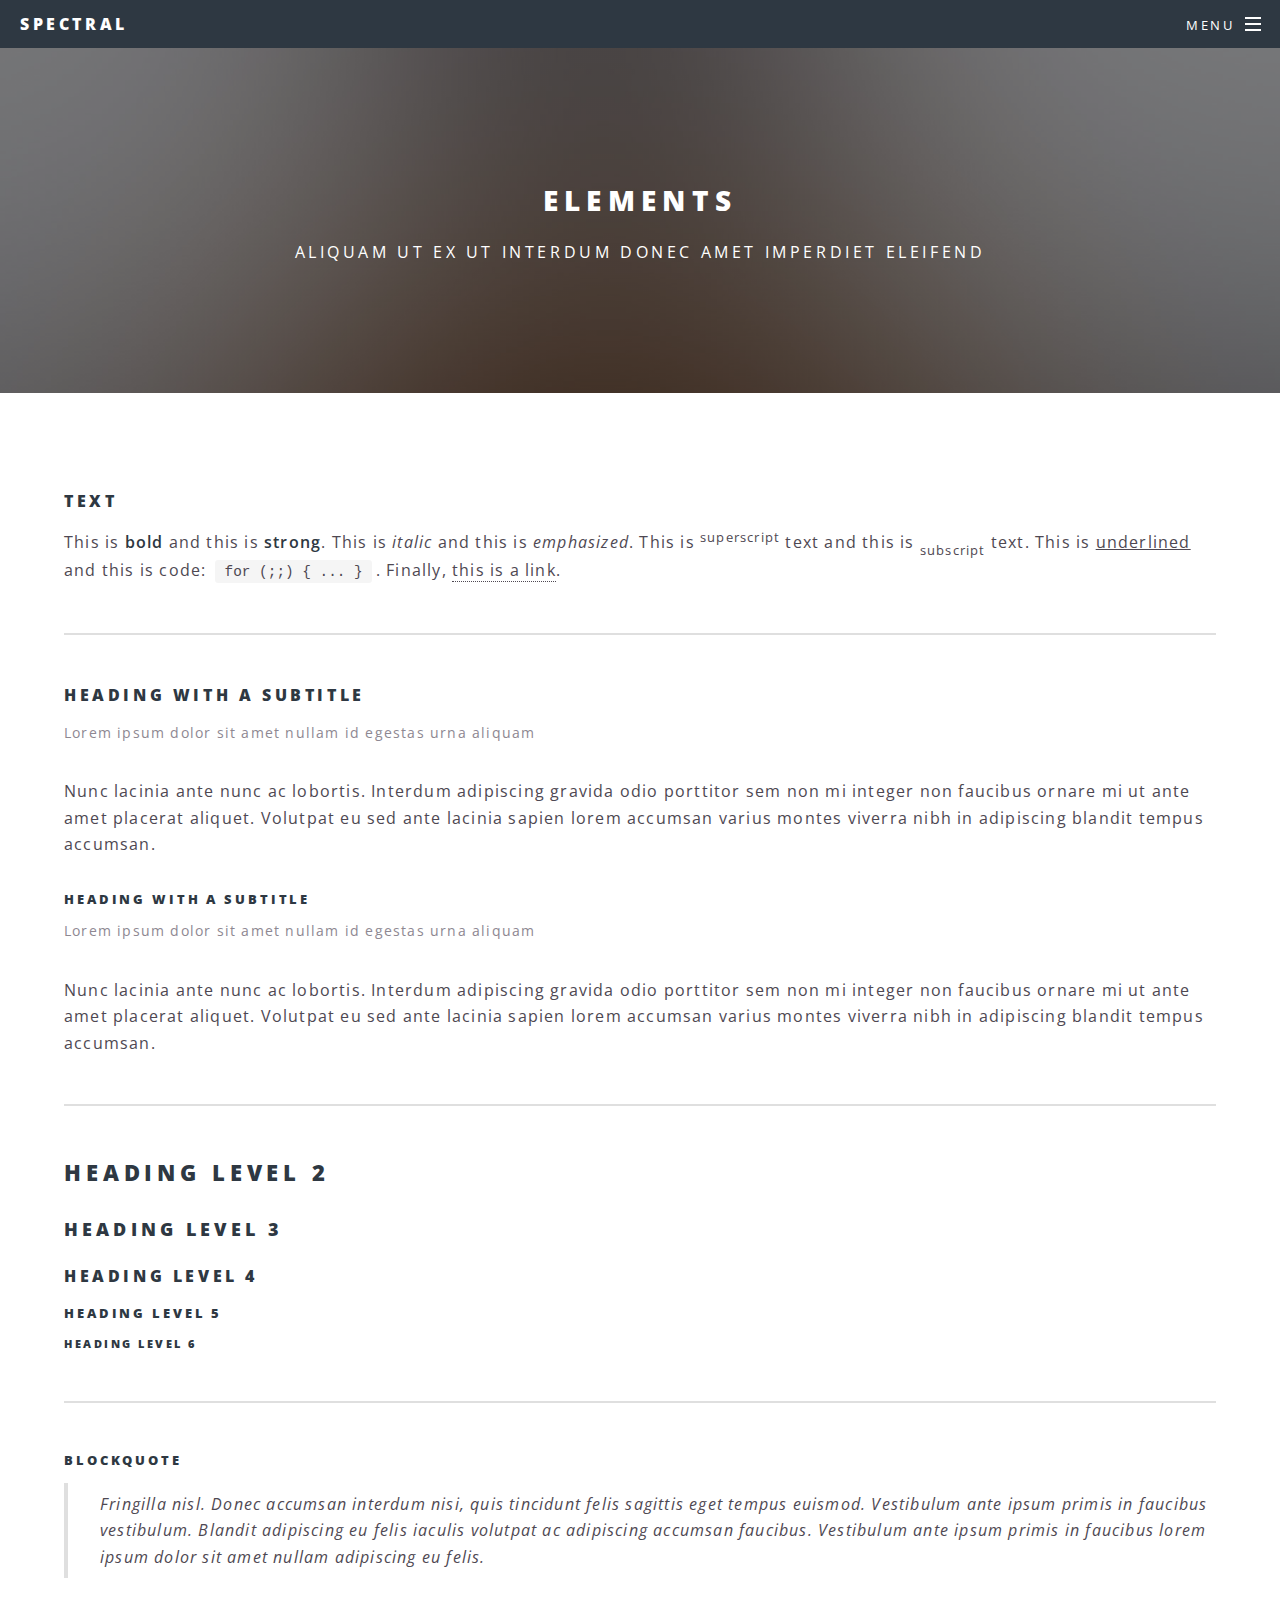
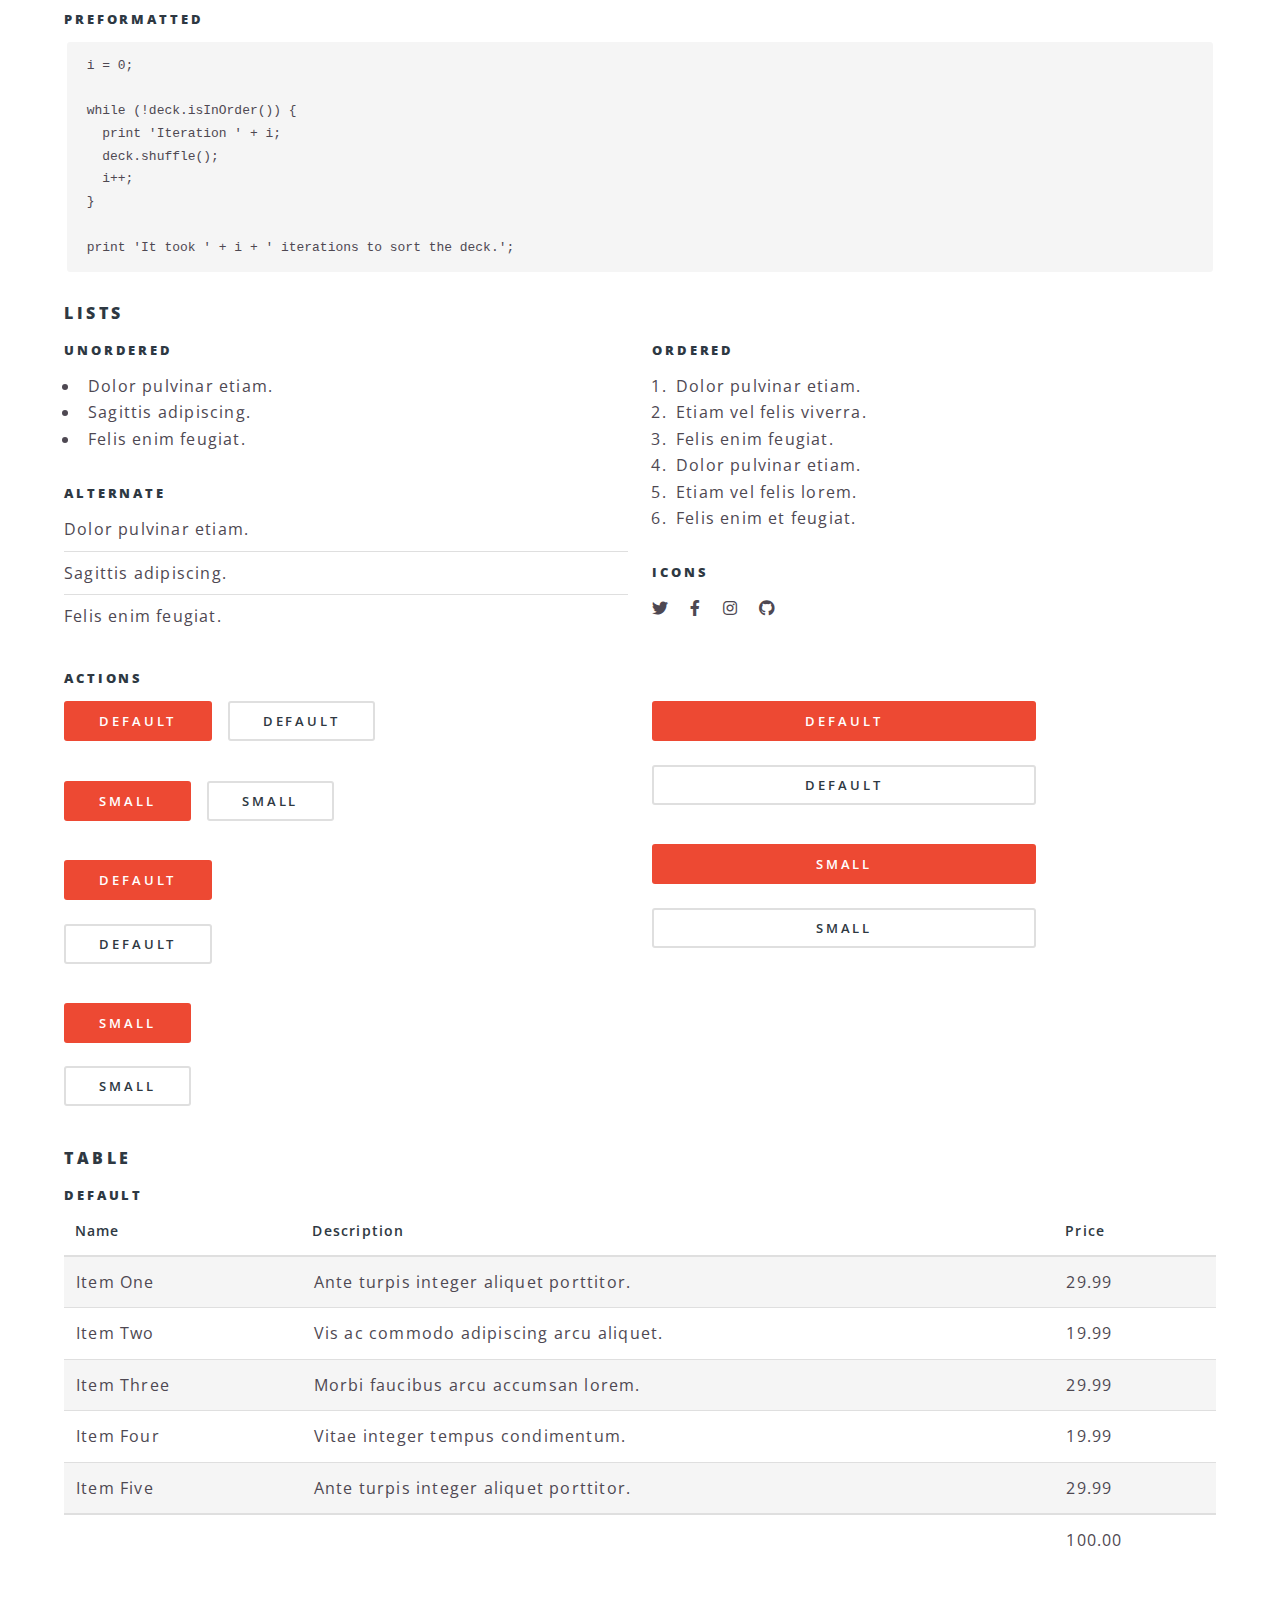
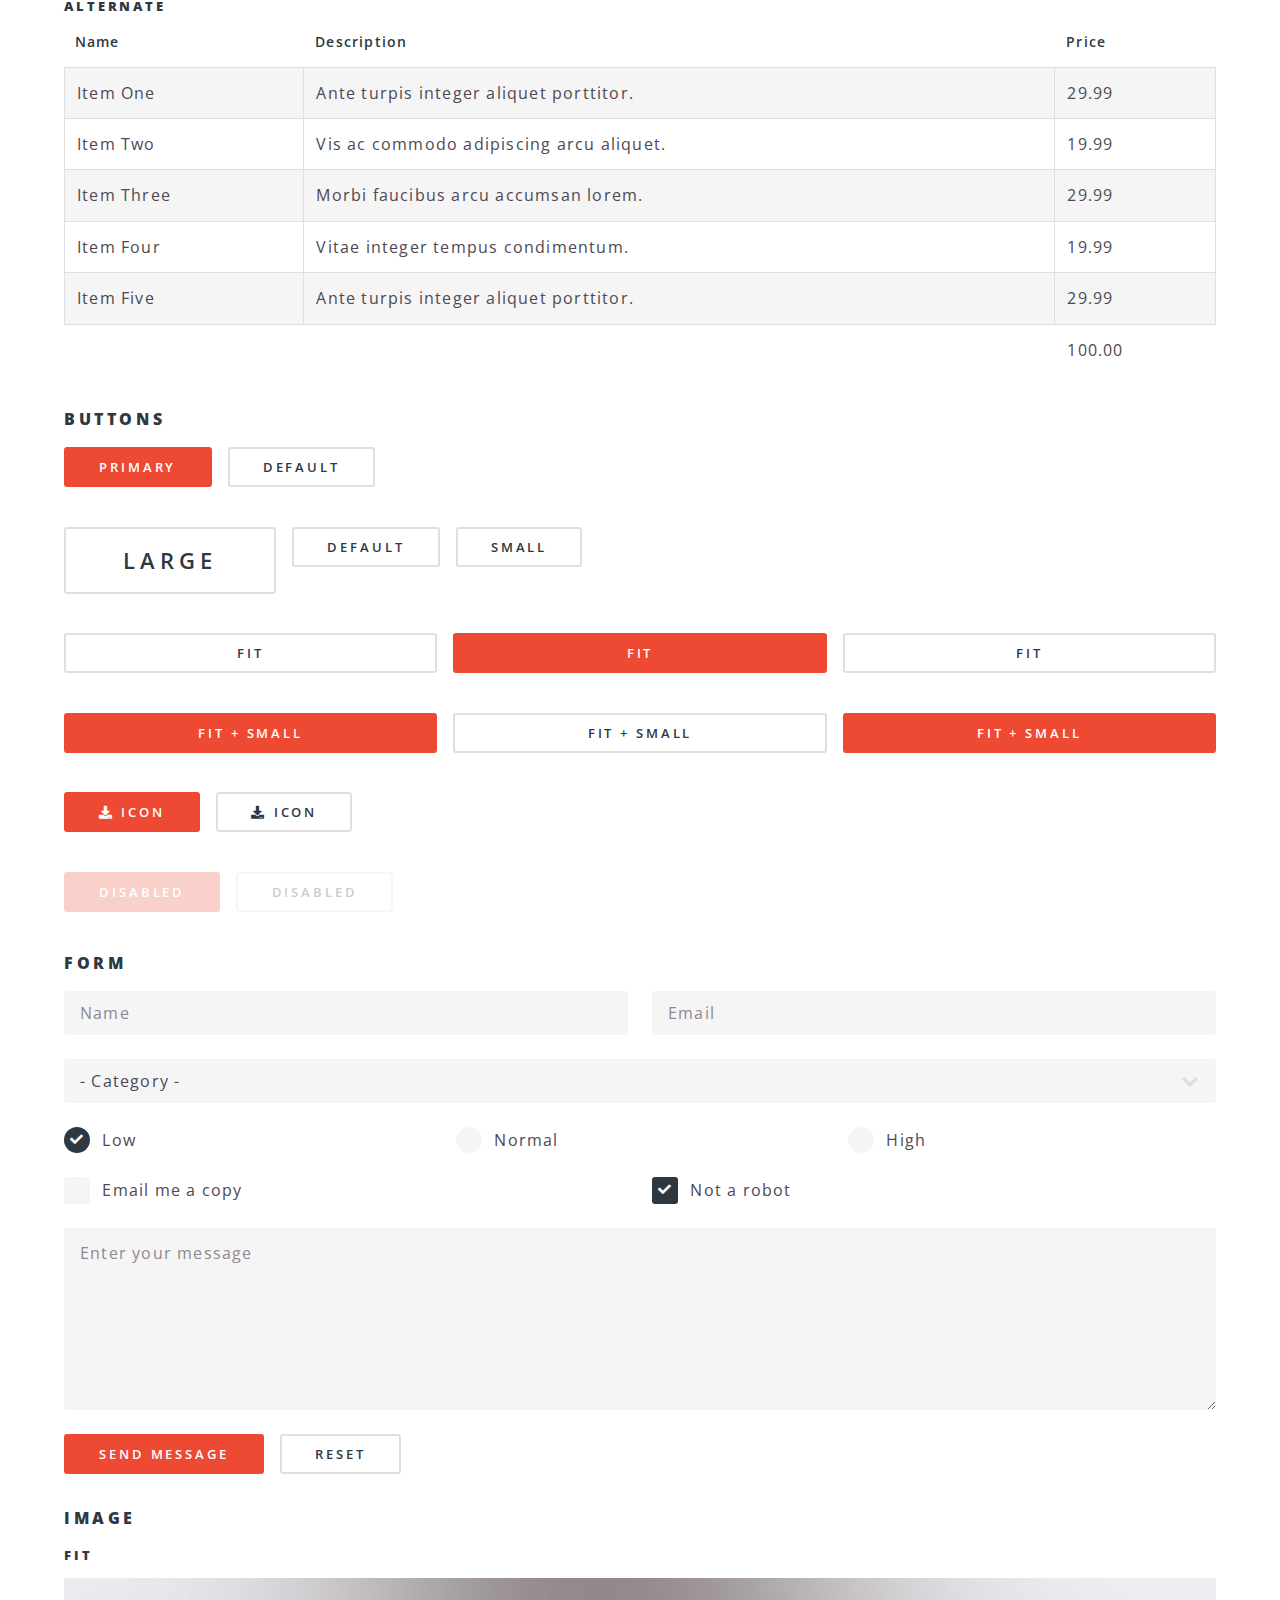
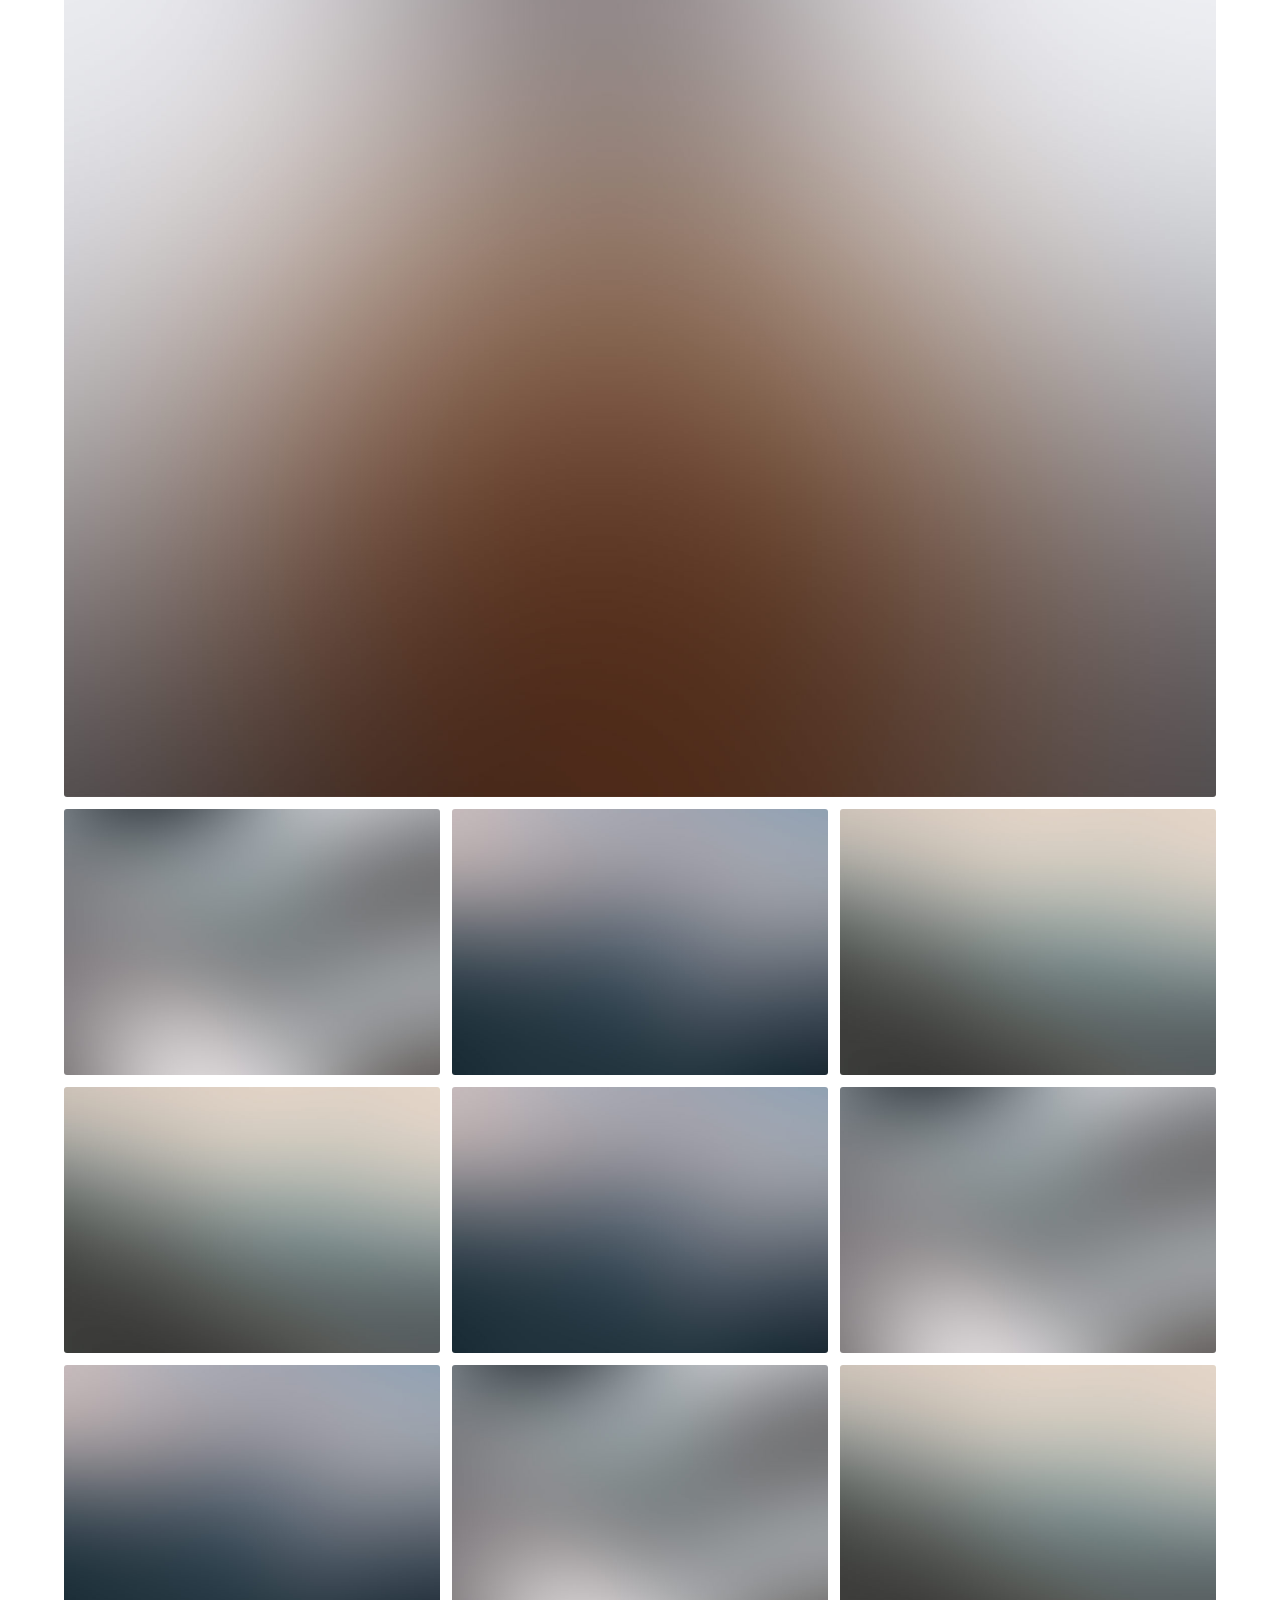
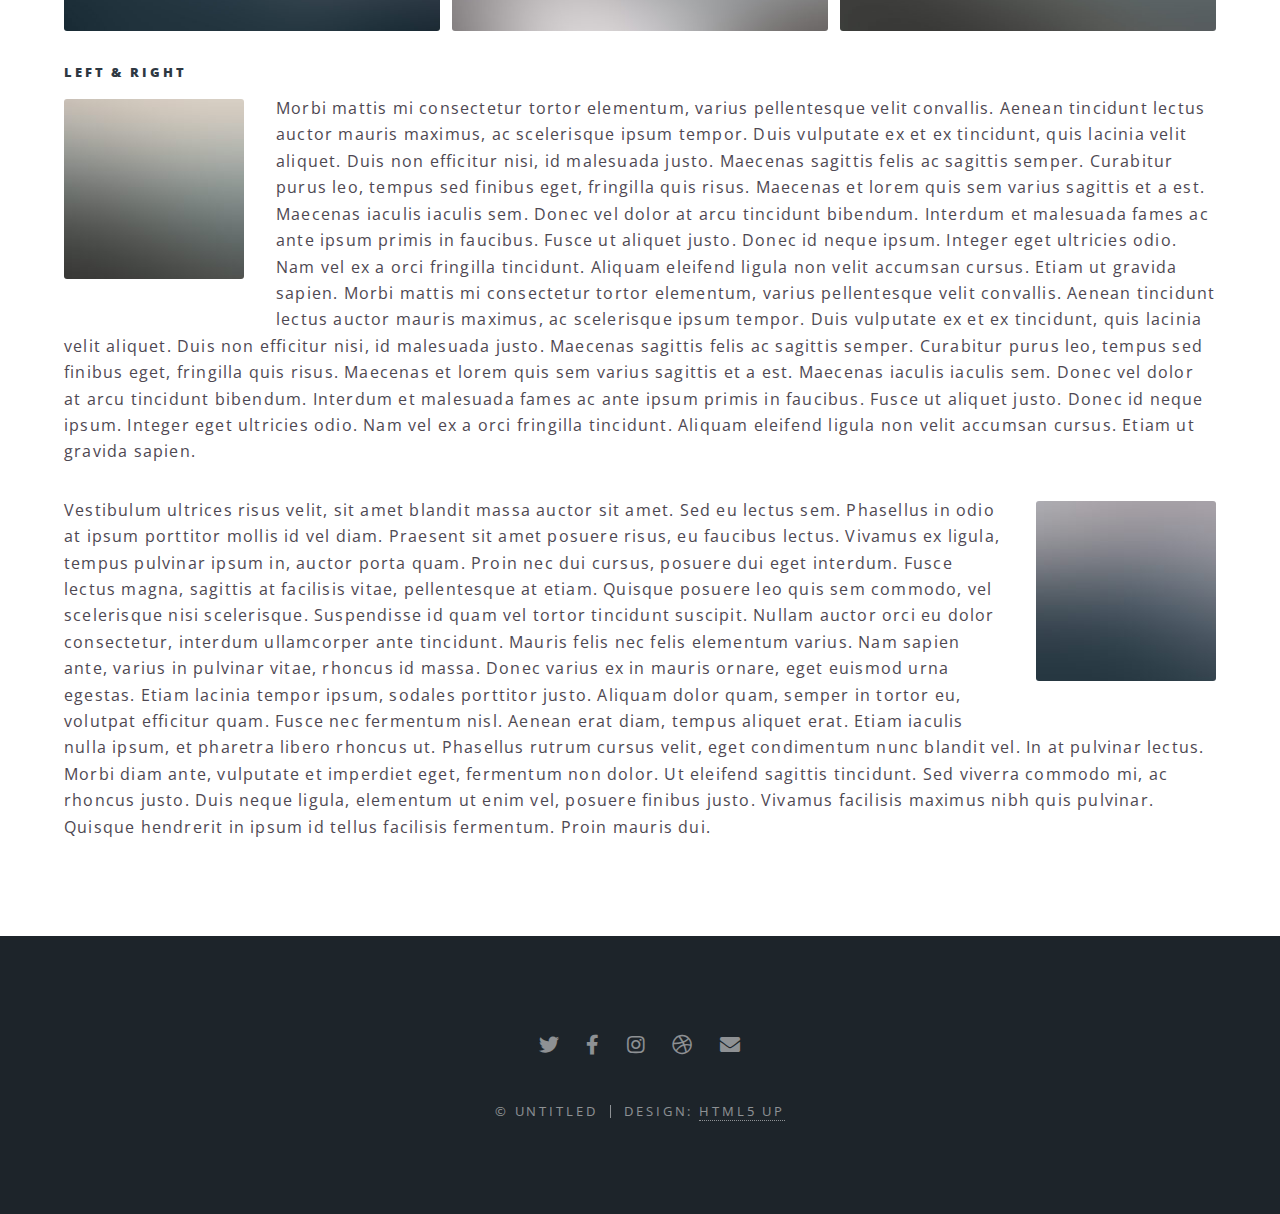
==== elements.html @ 71290b1d "init" ====
<!DOCTYPE HTML>
<!--
	Spectral by HTML5 UP
	html5up.net | @ajlkn
	Free for personal and commercial use under the CCA 3.0 license (html5up.net/license)
-->
<html>
	<head>
		<title>Elements - Spectral by HTML5 UP</title>
		<meta charset="utf-8" />
		<meta name="viewport" content="width=device-width, initial-scale=1, user-scalable=no" />
		<link rel="stylesheet" href="assets/css/main.css" />
		<noscript><link rel="stylesheet" href="assets/css/noscript.css" /></noscript>
	</head>
	<body class="is-preload">

		<!-- Page Wrapper -->
			<div id="page-wrapper">

				<!-- Header -->
					<header id="header">
						<h1><a href="index.html">Spectral</a></h1>
						<nav id="nav">
							<ul>
								<li class="special">
									<a href="#menu" class="menuToggle"><span>Menu</span></a>
									<div id="menu">
										<ul>
											<li><a href="index.html">Home</a></li>
											<li><a href="generic.html">Generic</a></li>
											<li><a href="elements.html">Elements</a></li>
											<li><a href="#">Sign Up</a></li>
											<li><a href="#">Log In</a></li>
										</ul>
									</div>
								</li>
							</ul>
						</nav>
					</header>

				<!-- Main -->
					<article id="main">
						<header>
							<h2>Elements</h2>
							<p>Aliquam ut ex ut interdum donec amet imperdiet eleifend</p>
						</header>
						<section class="wrapper style5">
							<div class="inner">

								<section>
									<h4>Text</h4>
									<p>This is <b>bold</b> and this is <strong>strong</strong>. This is <i>italic</i> and this is <em>emphasized</em>.
									This is <sup>superscript</sup> text and this is <sub>subscript</sub> text.
									This is <u>underlined</u> and this is code: <code>for (;;) { ... }</code>. Finally, <a href="#">this is a link</a>.</p>
									<hr />
									<header>
										<h4>Heading with a Subtitle</h4>
										<p>Lorem ipsum dolor sit amet nullam id egestas urna aliquam</p>
									</header>
									<p>Nunc lacinia ante nunc ac lobortis. Interdum adipiscing gravida odio porttitor sem non mi integer non faucibus ornare mi ut ante amet placerat aliquet. Volutpat eu sed ante lacinia sapien lorem accumsan varius montes viverra nibh in adipiscing blandit tempus accumsan.</p>
									<header>
										<h5>Heading with a Subtitle</h5>
										<p>Lorem ipsum dolor sit amet nullam id egestas urna aliquam</p>
									</header>
									<p>Nunc lacinia ante nunc ac lobortis. Interdum adipiscing gravida odio porttitor sem non mi integer non faucibus ornare mi ut ante amet placerat aliquet. Volutpat eu sed ante lacinia sapien lorem accumsan varius montes viverra nibh in adipiscing blandit tempus accumsan.</p>
									<hr />
									<h2>Heading Level 2</h2>
									<h3>Heading Level 3</h3>
									<h4>Heading Level 4</h4>
									<h5>Heading Level 5</h5>
									<h6>Heading Level 6</h6>
									<hr />
									<h5>Blockquote</h5>
									<blockquote>Fringilla nisl. Donec accumsan interdum nisi, quis tincidunt felis sagittis eget tempus euismod. Vestibulum ante ipsum primis in faucibus vestibulum. Blandit adipiscing eu felis iaculis volutpat ac adipiscing accumsan faucibus. Vestibulum ante ipsum primis in faucibus lorem ipsum dolor sit amet nullam adipiscing eu felis.</blockquote>
									<h5>Preformatted</h5>
									<pre><code>i = 0;

while (!deck.isInOrder()) {
  print 'Iteration ' + i;
  deck.shuffle();
  i++;
}

print 'It took ' + i + ' iterations to sort the deck.';</code></pre>
								</section>

								<section>
									<h4>Lists</h4>
									<div class="row">
										<div class="col-6 col-12-medium">
											<h5>Unordered</h5>
											<ul>
												<li>Dolor pulvinar etiam.</li>
												<li>Sagittis adipiscing.</li>
												<li>Felis enim feugiat.</li>
											</ul>
											<h5>Alternate</h5>
											<ul class="alt">
												<li>Dolor pulvinar etiam.</li>
												<li>Sagittis adipiscing.</li>
												<li>Felis enim feugiat.</li>
											</ul>
										</div>
										<div class="col-6 col-12-medium">
											<h5>Ordered</h5>
											<ol>
												<li>Dolor pulvinar etiam.</li>
												<li>Etiam vel felis viverra.</li>
												<li>Felis enim feugiat.</li>
												<li>Dolor pulvinar etiam.</li>
												<li>Etiam vel felis lorem.</li>
												<li>Felis enim et feugiat.</li>
											</ol>
											<h5>Icons</h5>
											<ul class="icons">
												<li><a href="#" class="icon brands fa-twitter"><span class="label">Twitter</span></a></li>
												<li><a href="#" class="icon brands fa-facebook-f"><span class="label">Facebook</span></a></li>
												<li><a href="#" class="icon brands fa-instagram"><span class="label">Instagram</span></a></li>
												<li><a href="#" class="icon brands fa-github"><span class="label">Github</span></a></li>
											</ul>
										</div>
									</div>
									<h5>Actions</h5>
									<div class="row">
										<div class="col-6 col-12-medium">
											<ul class="actions">
												<li><a href="#" class="button primary">Default</a></li>
												<li><a href="#" class="button">Default</a></li>
											</ul>
											<ul class="actions small">
												<li><a href="#" class="button primary small">Small</a></li>
												<li><a href="#" class="button small">Small</a></li>
											</ul>
											<ul class="actions stacked">
												<li><a href="#" class="button primary">Default</a></li>
												<li><a href="#" class="button">Default</a></li>
											</ul>
											<ul class="actions stacked">
												<li><a href="#" class="button primary small">Small</a></li>
												<li><a href="#" class="button small">Small</a></li>
											</ul>
										</div>
										<div class="col-6 col-12-medium">
											<ul class="actions stacked">
												<li><a href="#" class="button primary fit">Default</a></li>
												<li><a href="#" class="button fit">Default</a></li>
											</ul>
											<ul class="actions stacked">
												<li><a href="#" class="button primary small fit">Small</a></li>
												<li><a href="#" class="button small fit">Small</a></li>
											</ul>
										</div>
									</div>
								</section>

								<section>
									<h4>Table</h4>
									<h5>Default</h5>
									<div class="table-wrapper">
										<table>
											<thead>
												<tr>
													<th>Name</th>
													<th>Description</th>
													<th>Price</th>
												</tr>
											</thead>
											<tbody>
												<tr>
													<td>Item One</td>
													<td>Ante turpis integer aliquet porttitor.</td>
													<td>29.99</td>
												</tr>
												<tr>
													<td>Item Two</td>
													<td>Vis ac commodo adipiscing arcu aliquet.</td>
													<td>19.99</td>
												</tr>
												<tr>
													<td>Item Three</td>
													<td> Morbi faucibus arcu accumsan lorem.</td>
													<td>29.99</td>
												</tr>
												<tr>
													<td>Item Four</td>
													<td>Vitae integer tempus condimentum.</td>
													<td>19.99</td>
												</tr>
												<tr>
													<td>Item Five</td>
													<td>Ante turpis integer aliquet porttitor.</td>
													<td>29.99</td>
												</tr>
											</tbody>
											<tfoot>
												<tr>
													<td colspan="2"></td>
													<td>100.00</td>
												</tr>
											</tfoot>
										</table>
									</div>

									<h5>Alternate</h5>
									<div class="table-wrapper">
										<table class="alt">
											<thead>
												<tr>
													<th>Name</th>
													<th>Description</th>
													<th>Price</th>
												</tr>
											</thead>
											<tbody>
												<tr>
													<td>Item One</td>
													<td>Ante turpis integer aliquet porttitor.</td>
													<td>29.99</td>
												</tr>
												<tr>
													<td>Item Two</td>
													<td>Vis ac commodo adipiscing arcu aliquet.</td>
													<td>19.99</td>
												</tr>
												<tr>
													<td>Item Three</td>
													<td> Morbi faucibus arcu accumsan lorem.</td>
													<td>29.99</td>
												</tr>
												<tr>
													<td>Item Four</td>
													<td>Vitae integer tempus condimentum.</td>
													<td>19.99</td>
												</tr>
												<tr>
													<td>Item Five</td>
													<td>Ante turpis integer aliquet porttitor.</td>
													<td>29.99</td>
												</tr>
											</tbody>
											<tfoot>
												<tr>
													<td colspan="2"></td>
													<td>100.00</td>
												</tr>
											</tfoot>
										</table>
									</div>
								</section>

								<section>
									<h4>Buttons</h4>
									<ul class="actions">
										<li><a href="#" class="button primary">Primary</a></li>
										<li><a href="#" class="button">Default</a></li>
									</ul>
									<ul class="actions">
										<li><a href="#" class="button large">Large</a></li>
										<li><a href="#" class="button">Default</a></li>
										<li><a href="#" class="button small">Small</a></li>
									</ul>
									<ul class="actions fit">
										<li><a href="#" class="button fit">Fit</a></li>
										<li><a href="#" class="button primary fit">Fit</a></li>
										<li><a href="#" class="button fit">Fit</a></li>
									</ul>
									<ul class="actions fit small">
										<li><a href="#" class="button primary fit small">Fit + Small</a></li>
										<li><a href="#" class="button fit small">Fit + Small</a></li>
										<li><a href="#" class="button primary fit small">Fit + Small</a></li>
									</ul>
									<ul class="actions">
										<li><a href="#" class="button primary icon solid fa-download">Icon</a></li>
										<li><a href="#" class="button icon solid fa-download">Icon</a></li>
									</ul>
									<ul class="actions">
										<li><span class="button primary disabled">Disabled</span></li>
										<li><span class="button disabled">Disabled</span></li>
									</ul>
								</section>

								<section>
									<h4>Form</h4>
									<form method="post" action="#">
										<div class="row gtr-uniform">
											<div class="col-6 col-12-xsmall">
												<input type="text" name="demo-name" id="demo-name" value="" placeholder="Name" />
											</div>
											<div class="col-6 col-12-xsmall">
												<input type="email" name="demo-email" id="demo-email" value="" placeholder="Email" />
											</div>
											<div class="col-12">
												<select name="demo-category" id="demo-category">
													<option value="">- Category -</option>
													<option value="1">Manufacturing</option>
													<option value="1">Shipping</option>
													<option value="1">Administration</option>
													<option value="1">Human Resources</option>
												</select>
											</div>
											<div class="col-4 col-12-small">
												<input type="radio" id="demo-priority-low" name="demo-priority" checked>
												<label for="demo-priority-low">Low</label>
											</div>
											<div class="col-4 col-12-small">
												<input type="radio" id="demo-priority-normal" name="demo-priority">
												<label for="demo-priority-normal">Normal</label>
											</div>
											<div class="col-4 col-12-small">
												<input type="radio" id="demo-priority-high" name="demo-priority">
												<label for="demo-priority-high">High</label>
											</div>
											<div class="col-6 col-12-small">
												<input type="checkbox" id="demo-copy" name="demo-copy">
												<label for="demo-copy">Email me a copy</label>
											</div>
											<div class="col-6 col-12-small">
												<input type="checkbox" id="demo-human" name="demo-human" checked>
												<label for="demo-human">Not a robot</label>
											</div>
											<div class="col-12">
												<textarea name="demo-message" id="demo-message" placeholder="Enter your message" rows="6"></textarea>
											</div>
											<div class="col-12">
												<ul class="actions">
													<li><input type="submit" value="Send Message" class="primary" /></li>
													<li><input type="reset" value="Reset" /></li>
												</ul>
											</div>
										</div>
									</form>
								</section>

								<section>
									<h4>Image</h4>
									<h5>Fit</h5>
									<div class="box alt">
										<div class="row gtr-50 gtr-uniform">
											<div class="col-12"><span class="image fit"><img src="images/banner.jpg" alt="" /></span></div>
											<div class="col-4"><span class="image fit"><img src="images/pic01.jpg" alt="" /></span></div>
											<div class="col-4"><span class="image fit"><img src="images/pic02.jpg" alt="" /></span></div>
											<div class="col-4"><span class="image fit"><img src="images/pic03.jpg" alt="" /></span></div>
											<div class="col-4"><span class="image fit"><img src="images/pic03.jpg" alt="" /></span></div>
											<div class="col-4"><span class="image fit"><img src="images/pic02.jpg" alt="" /></span></div>
											<div class="col-4"><span class="image fit"><img src="images/pic01.jpg" alt="" /></span></div>
											<div class="col-4"><span class="image fit"><img src="images/pic02.jpg" alt="" /></span></div>
											<div class="col-4"><span class="image fit"><img src="images/pic01.jpg" alt="" /></span></div>
											<div class="col-4"><span class="image fit"><img src="images/pic03.jpg" alt="" /></span></div>
										</div>
									</div>
									<h5>Left &amp; Right</h5>
									<p><span class="image left"><img src="images/pic04.jpg" alt="" /></span>Morbi mattis mi consectetur tortor elementum, varius pellentesque velit convallis. Aenean tincidunt lectus auctor mauris maximus, ac scelerisque ipsum tempor. Duis vulputate ex et ex tincidunt, quis lacinia velit aliquet. Duis non efficitur nisi, id malesuada justo. Maecenas sagittis felis ac sagittis semper. Curabitur purus leo, tempus sed finibus eget, fringilla quis risus. Maecenas et lorem quis sem varius sagittis et a est. Maecenas iaculis iaculis sem. Donec vel dolor at arcu tincidunt bibendum. Interdum et malesuada fames ac ante ipsum primis in faucibus. Fusce ut aliquet justo. Donec id neque ipsum. Integer eget ultricies odio. Nam vel ex a orci fringilla tincidunt. Aliquam eleifend ligula non velit accumsan cursus. Etiam ut gravida sapien. Morbi mattis mi consectetur tortor elementum, varius pellentesque velit convallis. Aenean tincidunt lectus auctor mauris maximus, ac scelerisque ipsum tempor. Duis vulputate ex et ex tincidunt, quis lacinia velit aliquet. Duis non efficitur nisi, id malesuada justo. Maecenas sagittis felis ac sagittis semper. Curabitur purus leo, tempus sed finibus eget, fringilla quis risus. Maecenas et lorem quis sem varius sagittis et a est. Maecenas iaculis iaculis sem. Donec vel dolor at arcu tincidunt bibendum. Interdum et malesuada fames ac ante ipsum primis in faucibus. Fusce ut aliquet justo. Donec id neque ipsum. Integer eget ultricies odio. Nam vel ex a orci fringilla tincidunt. Aliquam eleifend ligula non velit accumsan cursus. Etiam ut gravida sapien.</p>
									<p><span class="image right"><img src="images/pic05.jpg" alt="" /></span>Vestibulum ultrices risus velit, sit amet blandit massa auctor sit amet. Sed eu lectus sem. Phasellus in odio at ipsum porttitor mollis id vel diam. Praesent sit amet posuere risus, eu faucibus lectus. Vivamus ex ligula, tempus pulvinar ipsum in, auctor porta quam. Proin nec dui cursus, posuere dui eget interdum. Fusce lectus magna, sagittis at facilisis vitae, pellentesque at etiam. Quisque posuere leo quis sem commodo, vel scelerisque nisi scelerisque. Suspendisse id quam vel tortor tincidunt suscipit. Nullam auctor orci eu dolor consectetur, interdum ullamcorper ante tincidunt. Mauris felis nec felis elementum varius. Nam sapien ante, varius in pulvinar vitae, rhoncus id massa. Donec varius ex in mauris ornare, eget euismod urna egestas. Etiam lacinia tempor ipsum, sodales porttitor justo. Aliquam dolor quam, semper in tortor eu, volutpat efficitur quam. Fusce nec fermentum nisl. Aenean erat diam, tempus aliquet erat. Etiam iaculis nulla ipsum, et pharetra libero rhoncus ut. Phasellus rutrum cursus velit, eget condimentum nunc blandit vel. In at pulvinar lectus. Morbi diam ante, vulputate et imperdiet eget, fermentum non dolor. Ut eleifend sagittis tincidunt. Sed viverra commodo mi, ac rhoncus justo. Duis neque ligula, elementum ut enim vel, posuere finibus justo. Vivamus facilisis maximus nibh quis pulvinar. Quisque hendrerit in ipsum id tellus facilisis fermentum. Proin mauris dui.</p>
								</section>

							</div>
						</section>
					</article>

				<!-- Footer -->
					<footer id="footer">
						<ul class="icons">
							<li><a href="#" class="icon brands fa-twitter"><span class="label">Twitter</span></a></li>
							<li><a href="#" class="icon brands fa-facebook-f"><span class="label">Facebook</span></a></li>
							<li><a href="#" class="icon brands fa-instagram"><span class="label">Instagram</span></a></li>
							<li><a href="#" class="icon brands fa-dribbble"><span class="label">Dribbble</span></a></li>
							<li><a href="#" class="icon solid fa-envelope"><span class="label">Email</span></a></li>
						</ul>
						<ul class="copyright">
							<li>&copy; Untitled</li><li>Design: <a href="http://html5up.net">HTML5 UP</a></li>
						</ul>
					</footer>

			</div>

		<!-- Scripts -->
			<script src="assets/js/jquery.min.js"></script>
			<script src="assets/js/jquery.scrollex.min.js"></script>
			<script src="assets/js/jquery.scrolly.min.js"></script>
			<script src="assets/js/browser.min.js"></script>
			<script src="assets/js/breakpoints.min.js"></script>
			<script src="assets/js/util.js"></script>
			<script src="assets/js/main.js"></script>

	</body>
</html>
---- assets/css/main.css ----
@import url(fontawesome-all.min.css);
@import url("https://fonts.googleapis.com/css?family=Open+Sans:400,400italic,600,600italic,800,800italic");

/*
	Spectral by HTML5 UP
	html5up.net | @ajlkn
	Free for personal and commercial use under the CCA 3.0 license (html5up.net/license)
*/

html, body, div, span, applet, object,
iframe, h1, h2, h3, h4, h5, h6, p, blockquote,
pre, a, abbr, acronym, address, big, cite,
code, del, dfn, em, img, ins, kbd, q, s, samp,
small, strike, strong, sub, sup, tt, var, b,
u, i, center, dl, dt, dd, ol, ul, li, fieldset,
form, label, legend, table, caption, tbody,
tfoot, thead, tr, th, td, article, aside,
canvas, details, embed, figure, figcaption,
footer, header, hgroup, menu, nav, output, ruby,
section, summary, time, mark, audio, video {
	margin: 0;
	padding: 0;
	border: 0;
	font-size: 100%;
	font: inherit;
	vertical-align: baseline;}

article, aside, details, figcaption, figure,
footer, header, hgroup, menu, nav, section {
	display: block;}

body {
	line-height: 1;
}

ol, ul {
	list-style: none;
}

blockquote, q {
	quotes: none;
}

	blockquote:before, blockquote:after, q:before, q:after {
		content: '';
		content: none;
	}

table {
	border-collapse: collapse;
	border-spacing: 0;
}

body {
	-webkit-text-size-adjust: none;
}

mark {
	background-color: transparent;
	color: inherit;
}

input::-moz-focus-inner {
	border: 0;
	padding: 0;
}

input, select, textarea {
	-moz-appearance: none;
	-webkit-appearance: none;
	-ms-appearance: none;
	appearance: none;
}

/* Basic */

	@-ms-viewport {
		width: device-width;
	}

	html {
		box-sizing: border-box;
	}

	*, *:before, *:after {
		box-sizing: inherit;
	}

	body {
		background: #2e3842;
	}

		body.is-preload *, body.is-preload *:before, body.is-preload *:after {
			-moz-animation: none !important;
			-webkit-animation: none !important;
			-ms-animation: none !important;
			animation: none !important;
			-moz-transition: none !important;
			-webkit-transition: none !important;
			-ms-transition: none !important;
			transition: none !important;
		}

	body, input, select, textarea {
		color: #fff;
		font-family: "Open Sans", Helvetica, sans-serif;
		font-size: 15pt;
		font-weight: 400;
		letter-spacing: 0.075em;
		line-height: 1.65em;
	}

		@media screen and (max-width: 1680px) {

			body, input, select, textarea {
				font-size: 13pt;
			}

		}

		@media screen and (max-width: 1280px) {

			body, input, select, textarea {
				font-size: 12pt;
			}

		}

		@media screen and (max-width: 736px) {

			body, input, select, textarea {
				font-size: 11pt;
				letter-spacing: 0.0375em;
			}

		}

	a {
		-moz-transition: color 0.2s ease, border-bottom-color 0.2s ease;
		-webkit-transition: color 0.2s ease, border-bottom-color 0.2s ease;
		-ms-transition: color 0.2s ease, border-bottom-color 0.2s ease;
		transition: color 0.2s ease, border-bottom-color 0.2s ease;
		border-bottom: dotted 1px;
		color: inherit;
		text-decoration: none;
	}

		a:hover {
			border-bottom-color: transparent;
		}

	strong, b {
		color: #fff;
		font-weight: 600;
	}

	em, i {
		font-style: italic;
	}

	p {
		margin: 0 0 2em 0;
	}

	h1, h2, h3, h4, h5, h6 {
		color: #fff;
		font-weight: 800;
		letter-spacing: 0.225em;
		line-height: 1em;
		margin: 0 0 1em 0;
		text-transform: uppercase;
	}

		h1 a, h2 a, h3 a, h4 a, h5 a, h6 a {
			color: inherit;
			text-decoration: none;
		}

	h2 {
		font-size: 1.35em;
		line-height: 1.75em;
	}

		@media screen and (max-width: 736px) {

			h2 {
				font-size: 1.1em;
				line-height: 1.65em;
			}

		}

	h3 {
		font-size: 1.15em;
		line-height: 1.75em;
	}

		@media screen and (max-width: 736px) {

			h3 {
				font-size: 1em;
				line-height: 1.65em;
			}

		}

	h4 {
		font-size: 1em;
		line-height: 1.5em;
	}

	h5 {
		font-size: 0.8em;
		line-height: 1.5em;
	}

	h6 {
		font-size: 0.7em;
		line-height: 1.5em;
	}

	sub {
		font-size: 0.8em;
		position: relative;
		top: 0.5em;
	}

	sup {
		font-size: 0.8em;
		position: relative;
		top: -0.5em;
	}

	hr {
		border: 0;
		border-bottom: solid 2px #fff;
		margin: 3em 0;
	}

		hr.major {
			margin: 4.5em 0;
		}

	blockquote {
		border-left: solid 4px #fff;
		font-style: italic;
		margin: 0 0 2em 0;
		padding: 0.5em 0 0.5em 2em;
	}

	code {
		background: rgba(144, 144, 144, 0.25);
		border-radius: 3px;
		font-family: "Courier New", monospace;
		font-size: 0.9em;
		letter-spacing: 0;
		margin: 0 0.25em;
		padding: 0.25em 0.65em;
	}

	pre {
		-webkit-overflow-scrolling: touch;
		font-family: "Courier New", monospace;
		font-size: 0.9em;
		margin: 0 0 2em 0;
	}

		pre code {
			display: block;
			line-height: 1.75em;
			padding: 1em 1.5em;
			overflow-x: auto;
		}

	.align-left {
		text-align: left;
	}

	.align-center {
		text-align: center;
	}

	.align-right {
		text-align: right;
	}

/* Row */

	.row {
		display: flex;
		flex-wrap: wrap;
		box-sizing: border-box;
		align-items: stretch;
	}

		.row > * {
			box-sizing: border-box;
		}

		.row.gtr-uniform > * > :last-child {
			margin-bottom: 0;
		}

		.row.aln-left {
			justify-content: flex-start;
		}

		.row.aln-center {
			justify-content: center;
		}

		.row.aln-right {
			justify-content: flex-end;
		}

		.row.aln-top {
			align-items: flex-start;
		}

		.row.aln-middle {
			align-items: center;
		}

		.row.aln-bottom {
			align-items: flex-end;
		}

		.row > .imp {
			order: -1;
		}

		.row > .col-1 {
			width: 8.33333%;
		}

		.row > .off-1 {
			margin-left: 8.33333%;
		}

		.row > .col-2 {
			width: 16.66667%;
		}

		.row > .off-2 {
			margin-left: 16.66667%;
		}

		.row > .col-3 {
			width: 25%;
		}

		.row > .off-3 {
			margin-left: 25%;
		}

		.row > .col-4 {
			width: 33.33333%;
		}

		.row > .off-4 {
			margin-left: 33.33333%;
		}

		.row > .col-5 {
			width: 41.66667%;
		}

		.row > .off-5 {
			margin-left: 41.66667%;
		}

		.row > .col-6 {
			width: 50%;
		}

		.row > .off-6 {
			margin-left: 50%;
		}

		.row > .col-7 {
			width: 58.33333%;
		}

		.row > .off-7 {
			margin-left: 58.33333%;
		}

		.row > .col-8 {
			width: 66.66667%;
		}

		.row > .off-8 {
			margin-left: 66.66667%;
		}

		.row > .col-9 {
			width: 75%;
		}

		.row > .off-9 {
			margin-left: 75%;
		}

		.row > .col-10 {
			width: 83.33333%;
		}

		.row > .off-10 {
			margin-left: 83.33333%;
		}

		.row > .col-11 {
			width: 91.66667%;
		}

		.row > .off-11 {
			margin-left: 91.66667%;
		}

		.row > .col-12 {
			width: 100%;
		}

		.row > .off-12 {
			margin-left: 100%;
		}

		.row.gtr-0 {
			margin-top: 0;
			margin-left: 0em;
		}

			.row.gtr-0 > * {
				padding: 0 0 0 0em;
			}

			.row.gtr-0.gtr-uniform {
				margin-top: 0em;
			}

				.row.gtr-0.gtr-uniform > * {
					padding-top: 0em;
				}

		.row.gtr-25 {
			margin-top: 0;
			margin-left: -0.375em;
		}

			.row.gtr-25 > * {
				padding: 0 0 0 0.375em;
			}

			.row.gtr-25.gtr-uniform {
				margin-top: -0.375em;
			}

				.row.gtr-25.gtr-uniform > * {
					padding-top: 0.375em;
				}

		.row.gtr-50 {
			margin-top: 0;
			margin-left: -0.75em;
		}

			.row.gtr-50 > * {
				padding: 0 0 0 0.75em;
			}

			.row.gtr-50.gtr-uniform {
				margin-top: -0.75em;
			}

				.row.gtr-50.gtr-uniform > * {
					padding-top: 0.75em;
				}

		.row {
			margin-top: 0;
			margin-left: -1.5em;
		}

			.row > * {
				padding: 0 0 0 1.5em;
			}

			.row.gtr-uniform {
				margin-top: -1.5em;
			}

				.row.gtr-uniform > * {
					padding-top: 1.5em;
				}

		.row.gtr-150 {
			margin-top: 0;
			margin-left: -2.25em;
		}

			.row.gtr-150 > * {
				padding: 0 0 0 2.25em;
			}

			.row.gtr-150.gtr-uniform {
				margin-top: -2.25em;
			}

				.row.gtr-150.gtr-uniform > * {
					padding-top: 2.25em;
				}

		.row.gtr-200 {
			margin-top: 0;
			margin-left: -3em;
		}

			.row.gtr-200 > * {
				padding: 0 0 0 3em;
			}

			.row.gtr-200.gtr-uniform {
				margin-top: -3em;
			}

				.row.gtr-200.gtr-uniform > * {
					padding-top: 3em;
				}

		@media screen and (max-width: 1680px) {

			.row {
				display: flex;
				flex-wrap: wrap;
				box-sizing: border-box;
				align-items: stretch;
			}

				.row > * {
					box-sizing: border-box;
				}

				.row.gtr-uniform > * > :last-child {
					margin-bottom: 0;
				}

				.row.aln-left {
					justify-content: flex-start;
				}

				.row.aln-center {
					justify-content: center;
				}

				.row.aln-right {
					justify-content: flex-end;
				}

				.row.aln-top {
					align-items: flex-start;
				}

				.row.aln-middle {
					align-items: center;
				}

				.row.aln-bottom {
					align-items: flex-end;
				}

				.row > .imp-xlarge {
					order: -1;
				}

				.row > .col-1-xlarge {
					width: 8.33333%;
				}

				.row > .off-1-xlarge {
					margin-left: 8.33333%;
				}

				.row > .col-2-xlarge {
					width: 16.66667%;
				}

				.row > .off-2-xlarge {
					margin-left: 16.66667%;
				}

				.row > .col-3-xlarge {
					width: 25%;
				}

				.row > .off-3-xlarge {
					margin-left: 25%;
				}

				.row > .col-4-xlarge {
					width: 33.33333%;
				}

				.row > .off-4-xlarge {
					margin-left: 33.33333%;
				}

				.row > .col-5-xlarge {
					width: 41.66667%;
				}

				.row > .off-5-xlarge {
					margin-left: 41.66667%;
				}

				.row > .col-6-xlarge {
					width: 50%;
				}

				.row > .off-6-xlarge {
					margin-left: 50%;
				}

				.row > .col-7-xlarge {
					width: 58.33333%;
				}

				.row > .off-7-xlarge {
					margin-left: 58.33333%;
				}

				.row > .col-8-xlarge {
					width: 66.66667%;
				}

				.row > .off-8-xlarge {
					margin-left: 66.66667%;
				}

				.row > .col-9-xlarge {
					width: 75%;
				}

				.row > .off-9-xlarge {
					margin-left: 75%;
				}

				.row > .col-10-xlarge {
					width: 83.33333%;
				}

				.row > .off-10-xlarge {
					margin-left: 83.33333%;
				}

				.row > .col-11-xlarge {
					width: 91.66667%;
				}

				.row > .off-11-xlarge {
					margin-left: 91.66667%;
				}

				.row > .col-12-xlarge {
					width: 100%;
				}

				.row > .off-12-xlarge {
					margin-left: 100%;
				}

				.row.gtr-0 {
					margin-top: 0;
					margin-left: 0em;
				}

					.row.gtr-0 > * {
						padding: 0 0 0 0em;
					}

					.row.gtr-0.gtr-uniform {
						margin-top: 0em;
					}

						.row.gtr-0.gtr-uniform > * {
							padding-top: 0em;
						}

				.row.gtr-25 {
					margin-top: 0;
					margin-left: -0.375em;
				}

					.row.gtr-25 > * {
						padding: 0 0 0 0.375em;
					}

					.row.gtr-25.gtr-uniform {
						margin-top: -0.375em;
					}

						.row.gtr-25.gtr-uniform > * {
							padding-top: 0.375em;
						}

				.row.gtr-50 {
					margin-top: 0;
					margin-left: -0.75em;
				}

					.row.gtr-50 > * {
						padding: 0 0 0 0.75em;
					}

					.row.gtr-50.gtr-uniform {
						margin-top: -0.75em;
					}

						.row.gtr-50.gtr-uniform > * {
							padding-top: 0.75em;
						}

				.row {
					margin-top: 0;
					margin-left: -1.5em;
				}

					.row > * {
						padding: 0 0 0 1.5em;
					}

					.row.gtr-uniform {
						margin-top: -1.5em;
					}

						.row.gtr-uniform > * {
							padding-top: 1.5em;
						}

				.row.gtr-150 {
					margin-top: 0;
					margin-left: -2.25em;
				}

					.row.gtr-150 > * {
						padding: 0 0 0 2.25em;
					}

					.row.gtr-150.gtr-uniform {
						margin-top: -2.25em;
					}

						.row.gtr-150.gtr-uniform > * {
							padding-top: 2.25em;
						}

				.row.gtr-200 {
					margin-top: 0;
					margin-left: -3em;
				}

					.row.gtr-200 > * {
						padding: 0 0 0 3em;
					}

					.row.gtr-200.gtr-uniform {
						margin-top: -3em;
					}

						.row.gtr-200.gtr-uniform > * {
							padding-top: 3em;
						}

		}

		@media screen and (max-width: 1280px) {

			.row {
				display: flex;
				flex-wrap: wrap;
				box-sizing: border-box;
				align-items: stretch;
			}

				.row > * {
					box-sizing: border-box;
				}

				.row.gtr-uniform > * > :last-child {
					margin-bottom: 0;
				}

				.row.aln-left {
					justify-content: flex-start;
				}

				.row.aln-center {
					justify-content: center;
				}

				.row.aln-right {
					justify-content: flex-end;
				}

				.row.aln-top {
					align-items: flex-start;
				}

				.row.aln-middle {
					align-items: center;
				}

				.row.aln-bottom {
					align-items: flex-end;
				}

				.row > .imp-large {
					order: -1;
				}

				.row > .col-1-large {
					width: 8.33333%;
				}

				.row > .off-1-large {
					margin-left: 8.33333%;
				}

				.row > .col-2-large {
					width: 16.66667%;
				}

				.row > .off-2-large {
					margin-left: 16.66667%;
				}

				.row > .col-3-large {
					width: 25%;
				}

				.row > .off-3-large {
					margin-left: 25%;
				}

				.row > .col-4-large {
					width: 33.33333%;
				}

				.row > .off-4-large {
					margin-left: 33.33333%;
				}

				.row > .col-5-large {
					width: 41.66667%;
				}

				.row > .off-5-large {
					margin-left: 41.66667%;
				}

				.row > .col-6-large {
					width: 50%;
				}

				.row > .off-6-large {
					margin-left: 50%;
				}

				.row > .col-7-large {
					width: 58.33333%;
				}

				.row > .off-7-large {
					margin-left: 58.33333%;
				}

				.row > .col-8-large {
					width: 66.66667%;
				}

				.row > .off-8-large {
					margin-left: 66.66667%;
				}

				.row > .col-9-large {
					width: 75%;
				}

				.row > .off-9-large {
					margin-left: 75%;
				}

				.row > .col-10-large {
					width: 83.33333%;
				}

				.row > .off-10-large {
					margin-left: 83.33333%;
				}

				.row > .col-11-large {
					width: 91.66667%;
				}

				.row > .off-11-large {
					margin-left: 91.66667%;
				}

				.row > .col-12-large {
					width: 100%;
				}

				.row > .off-12-large {
					margin-left: 100%;
				}

				.row.gtr-0 {
					margin-top: 0;
					margin-left: 0em;
				}

					.row.gtr-0 > * {
						padding: 0 0 0 0em;
					}

					.row.gtr-0.gtr-uniform {
						margin-top: 0em;
					}

						.row.gtr-0.gtr-uniform > * {
							padding-top: 0em;
						}

				.row.gtr-25 {
					margin-top: 0;
					margin-left: -0.375em;
				}

					.row.gtr-25 > * {
						padding: 0 0 0 0.375em;
					}

					.row.gtr-25.gtr-uniform {
						margin-top: -0.375em;
					}

						.row.gtr-25.gtr-uniform > * {
							padding-top: 0.375em;
						}

				.row.gtr-50 {
					margin-top: 0;
					margin-left: -0.75em;
				}

					.row.gtr-50 > * {
						padding: 0 0 0 0.75em;
					}

					.row.gtr-50.gtr-uniform {
						margin-top: -0.75em;
					}

						.row.gtr-50.gtr-uniform > * {
							padding-top: 0.75em;
						}

				.row {
					margin-top: 0;
					margin-left: -1.5em;
				}

					.row > * {
						padding: 0 0 0 1.5em;
					}

					.row.gtr-uniform {
						margin-top: -1.5em;
					}

						.row.gtr-uniform > * {
							padding-top: 1.5em;
						}

				.row.gtr-150 {
					margin-top: 0;
					margin-left: -2.25em;
				}

					.row.gtr-150 > * {
						padding: 0 0 0 2.25em;
					}

					.row.gtr-150.gtr-uniform {
						margin-top: -2.25em;
					}

						.row.gtr-150.gtr-uniform > * {
							padding-top: 2.25em;
						}

				.row.gtr-200 {
					margin-top: 0;
					margin-left: -3em;
				}

					.row.gtr-200 > * {
						padding: 0 0 0 3em;
					}

					.row.gtr-200.gtr-uniform {
						margin-top: -3em;
					}

						.row.gtr-200.gtr-uniform > * {
							padding-top: 3em;
						}

		}

		@media screen and (max-width: 980px) {

			.row {
				display: flex;
				flex-wrap: wrap;
				box-sizing: border-box;
				align-items: stretch;
			}

				.row > * {
					box-sizing: border-box;
				}

				.row.gtr-uniform > * > :last-child {
					margin-bottom: 0;
				}

				.row.aln-left {
					justify-content: flex-start;
				}

				.row.aln-center {
					justify-content: center;
				}

				.row.aln-right {
					justify-content: flex-end;
				}

				.row.aln-top {
					align-items: flex-start;
				}

				.row.aln-middle {
					align-items: center;
				}

				.row.aln-bottom {
					align-items: flex-end;
				}

				.row > .imp-medium {
					order: -1;
				}

				.row > .col-1-medium {
					width: 8.33333%;
				}

				.row > .off-1-medium {
					margin-left: 8.33333%;
				}

				.row > .col-2-medium {
					width: 16.66667%;
				}

				.row > .off-2-medium {
					margin-left: 16.66667%;
				}

				.row > .col-3-medium {
					width: 25%;
				}

				.row > .off-3-medium {
					margin-left: 25%;
				}

				.row > .col-4-medium {
					width: 33.33333%;
				}

				.row > .off-4-medium {
					margin-left: 33.33333%;
				}

				.row > .col-5-medium {
					width: 41.66667%;
				}

				.row > .off-5-medium {
					margin-left: 41.66667%;
				}

				.row > .col-6-medium {
					width: 50%;
				}

				.row > .off-6-medium {
					margin-left: 50%;
				}

				.row > .col-7-medium {
					width: 58.33333%;
				}

				.row > .off-7-medium {
					margin-left: 58.33333%;
				}

				.row > .col-8-medium {
					width: 66.66667%;
				}

				.row > .off-8-medium {
					margin-left: 66.66667%;
				}

				.row > .col-9-medium {
					width: 75%;
				}

				.row > .off-9-medium {
					margin-left: 75%;
				}

				.row > .col-10-medium {
					width: 83.33333%;
				}

				.row > .off-10-medium {
					margin-left: 83.33333%;
				}

				.row > .col-11-medium {
					width: 91.66667%;
				}

				.row > .off-11-medium {
					margin-left: 91.66667%;
				}

				.row > .col-12-medium {
					width: 100%;
				}

				.row > .off-12-medium {
					margin-left: 100%;
				}

				.row.gtr-0 {
					margin-top: 0;
					margin-left: 0em;
				}

					.row.gtr-0 > * {
						padding: 0 0 0 0em;
					}

					.row.gtr-0.gtr-uniform {
						margin-top: 0em;
					}

						.row.gtr-0.gtr-uniform > * {
							padding-top: 0em;
						}

				.row.gtr-25 {
					margin-top: 0;
					margin-left: -0.375em;
				}

					.row.gtr-25 > * {
						padding: 0 0 0 0.375em;
					}

					.row.gtr-25.gtr-uniform {
						margin-top: -0.375em;
					}

						.row.gtr-25.gtr-uniform > * {
							padding-top: 0.375em;
						}

				.row.gtr-50 {
					margin-top: 0;
					margin-left: -0.75em;
				}

					.row.gtr-50 > * {
						padding: 0 0 0 0.75em;
					}

					.row.gtr-50.gtr-uniform {
						margin-top: -0.75em;
					}

						.row.gtr-50.gtr-uniform > * {
							padding-top: 0.75em;
						}

				.row {
					margin-top: 0;
					margin-left: -1.5em;
				}

					.row > * {
						padding: 0 0 0 1.5em;
					}

					.row.gtr-uniform {
						margin-top: -1.5em;
					}

						.row.gtr-uniform > * {
							padding-top: 1.5em;
						}

				.row.gtr-150 {
					margin-top: 0;
					margin-left: -2.25em;
				}

					.row.gtr-150 > * {
						padding: 0 0 0 2.25em;
					}

					.row.gtr-150.gtr-uniform {
						margin-top: -2.25em;
					}

						.row.gtr-150.gtr-uniform > * {
							padding-top: 2.25em;
						}

				.row.gtr-200 {
					margin-top: 0;
					margin-left: -3em;
				}

					.row.gtr-200 > * {
						padding: 0 0 0 3em;
					}

					.row.gtr-200.gtr-uniform {
						margin-top: -3em;
					}

						.row.gtr-200.gtr-uniform > * {
							padding-top: 3em;
						}

		}

		@media screen and (max-width: 736px) {

			.row {
				display: flex;
				flex-wrap: wrap;
				box-sizing: border-box;
				align-items: stretch;
			}

				.row > * {
					box-sizing: border-box;
				}

				.row.gtr-uniform > * > :last-child {
					margin-bottom: 0;
				}

				.row.aln-left {
					justify-content: flex-start;
				}

				.row.aln-center {
					justify-content: center;
				}

				.row.aln-right {
					justify-content: flex-end;
				}

				.row.aln-top {
					align-items: flex-start;
				}

				.row.aln-middle {
					align-items: center;
				}

				.row.aln-bottom {
					align-items: flex-end;
				}

				.row > .imp-small {
					order: -1;
				}

				.row > .col-1-small {
					width: 8.33333%;
				}

				.row > .off-1-small {
					margin-left: 8.33333%;
				}

				.row > .col-2-small {
					width: 16.66667%;
				}

				.row > .off-2-small {
					margin-left: 16.66667%;
				}

				.row > .col-3-small {
					width: 25%;
				}

				.row > .off-3-small {
					margin-left: 25%;
				}

				.row > .col-4-small {
					width: 33.33333%;
				}

				.row > .off-4-small {
					margin-left: 33.33333%;
				}

				.row > .col-5-small {
					width: 41.66667%;
				}

				.row > .off-5-small {
					margin-left: 41.66667%;
				}

				.row > .col-6-small {
					width: 50%;
				}

				.row > .off-6-small {
					margin-left: 50%;
				}

				.row > .col-7-small {
					width: 58.33333%;
				}

				.row > .off-7-small {
					margin-left: 58.33333%;
				}

				.row > .col-8-small {
					width: 66.66667%;
				}

				.row > .off-8-small {
					margin-left: 66.66667%;
				}

				.row > .col-9-small {
					width: 75%;
				}

				.row > .off-9-small {
					margin-left: 75%;
				}

				.row > .col-10-small {
					width: 83.33333%;
				}

				.row > .off-10-small {
					margin-left: 83.33333%;
				}

				.row > .col-11-small {
					width: 91.66667%;
				}

				.row > .off-11-small {
					margin-left: 91.66667%;
				}

				.row > .col-12-small {
					width: 100%;
				}

				.row > .off-12-small {
					margin-left: 100%;
				}

				.row.gtr-0 {
					margin-top: 0;
					margin-left: 0em;
				}

					.row.gtr-0 > * {
						padding: 0 0 0 0em;
					}

					.row.gtr-0.gtr-uniform {
						margin-top: 0em;
					}

						.row.gtr-0.gtr-uniform > * {
							padding-top: 0em;
						}

				.row.gtr-25 {
					margin-top: 0;
					margin-left: -0.375em;
				}

					.row.gtr-25 > * {
						padding: 0 0 0 0.375em;
					}

					.row.gtr-25.gtr-uniform {
						margin-top: -0.375em;
					}

						.row.gtr-25.gtr-uniform > * {
							padding-top: 0.375em;
						}

				.row.gtr-50 {
					margin-top: 0;
					margin-left: -0.75em;
				}

					.row.gtr-50 > * {
						padding: 0 0 0 0.75em;
					}

					.row.gtr-50.gtr-uniform {
						margin-top: -0.75em;
					}

						.row.gtr-50.gtr-uniform > * {
							padding-top: 0.75em;
						}

				.row {
					margin-top: 0;
					margin-left: -1.5em;
				}

					.row > * {
						padding: 0 0 0 1.5em;
					}

					.row.gtr-uniform {
						margin-top: -1.5em;
					}

						.row.gtr-uniform > * {
							padding-top: 1.5em;
						}

				.row.gtr-150 {
					margin-top: 0;
					margin-left: -2.25em;
				}

					.row.gtr-150 > * {
						padding: 0 0 0 2.25em;
					}

					.row.gtr-150.gtr-uniform {
						margin-top: -2.25em;
					}

						.row.gtr-150.gtr-uniform > * {
							padding-top: 2.25em;
						}

				.row.gtr-200 {
					margin-top: 0;
					margin-left: -3em;
				}

					.row.gtr-200 > * {
						padding: 0 0 0 3em;
					}

					.row.gtr-200.gtr-uniform {
						margin-top: -3em;
					}

						.row.gtr-200.gtr-uniform > * {
							padding-top: 3em;
						}

		}

		@media screen and (max-width: 480px) {

			.row {
				display: flex;
				flex-wrap: wrap;
				box-sizing: border-box;
				align-items: stretch;
			}

				.row > * {
					box-sizing: border-box;
				}

				.row.gtr-uniform > * > :last-child {
					margin-bottom: 0;
				}

				.row.aln-left {
					justify-content: flex-start;
				}

				.row.aln-center {
					justify-content: center;
				}

				.row.aln-right {
					justify-content: flex-end;
				}

				.row.aln-top {
					align-items: flex-start;
				}

				.row.aln-middle {
					align-items: center;
				}

				.row.aln-bottom {
					align-items: flex-end;
				}

				.row > .imp-xsmall {
					order: -1;
				}

				.row > .col-1-xsmall {
					width: 8.33333%;
				}

				.row > .off-1-xsmall {
					margin-left: 8.33333%;
				}

				.row > .col-2-xsmall {
					width: 16.66667%;
				}

				.row > .off-2-xsmall {
					margin-left: 16.66667%;
				}

				.row > .col-3-xsmall {
					width: 25%;
				}

				.row > .off-3-xsmall {
					margin-left: 25%;
				}

				.row > .col-4-xsmall {
					width: 33.33333%;
				}

				.row > .off-4-xsmall {
					margin-left: 33.33333%;
				}

				.row > .col-5-xsmall {
					width: 41.66667%;
				}

				.row > .off-5-xsmall {
					margin-left: 41.66667%;
				}

				.row > .col-6-xsmall {
					width: 50%;
				}

				.row > .off-6-xsmall {
					margin-left: 50%;
				}

				.row > .col-7-xsmall {
					width: 58.33333%;
				}

				.row > .off-7-xsmall {
					margin-left: 58.33333%;
				}

				.row > .col-8-xsmall {
					width: 66.66667%;
				}

				.row > .off-8-xsmall {
					margin-left: 66.66667%;
				}

				.row > .col-9-xsmall {
					width: 75%;
				}

				.row > .off-9-xsmall {
					margin-left: 75%;
				}

				.row > .col-10-xsmall {
					width: 83.33333%;
				}

				.row > .off-10-xsmall {
					margin-left: 83.33333%;
				}

				.row > .col-11-xsmall {
					width: 91.66667%;
				}

				.row > .off-11-xsmall {
					margin-left: 91.66667%;
				}

				.row > .col-12-xsmall {
					width: 100%;
				}

				.row > .off-12-xsmall {
					margin-left: 100%;
				}

				.row.gtr-0 {
					margin-top: 0;
					margin-left: 0em;
				}

					.row.gtr-0 > * {
						padding: 0 0 0 0em;
					}

					.row.gtr-0.gtr-uniform {
						margin-top: 0em;
					}

						.row.gtr-0.gtr-uniform > * {
							padding-top: 0em;
						}

				.row.gtr-25 {
					margin-top: 0;
					margin-left: -0.375em;
				}

					.row.gtr-25 > * {
						padding: 0 0 0 0.375em;
					}

					.row.gtr-25.gtr-uniform {
						margin-top: -0.375em;
					}

						.row.gtr-25.gtr-uniform > * {
							padding-top: 0.375em;
						}

				.row.gtr-50 {
					margin-top: 0;
					margin-left: -0.75em;
				}

					.row.gtr-50 > * {
						padding: 0 0 0 0.75em;
					}

					.row.gtr-50.gtr-uniform {
						margin-top: -0.75em;
					}

						.row.gtr-50.gtr-uniform > * {
							padding-top: 0.75em;
						}

				.row {
					margin-top: 0;
					margin-left: -1.5em;
				}

					.row > * {
						padding: 0 0 0 1.5em;
					}

					.row.gtr-uniform {
						margin-top: -1.5em;
					}

						.row.gtr-uniform > * {
							padding-top: 1.5em;
						}

				.row.gtr-150 {
					margin-top: 0;
					margin-left: -2.25em;
				}

					.row.gtr-150 > * {
						padding: 0 0 0 2.25em;
					}

					.row.gtr-150.gtr-uniform {
						margin-top: -2.25em;
					}

						.row.gtr-150.gtr-uniform > * {
							padding-top: 2.25em;
						}

				.row.gtr-200 {
					margin-top: 0;
					margin-left: -3em;
				}

					.row.gtr-200 > * {
						padding: 0 0 0 3em;
					}

					.row.gtr-200.gtr-uniform {
						margin-top: -3em;
					}

						.row.gtr-200.gtr-uniform > * {
							padding-top: 3em;
						}

		}

/* Section/Article */

	section.special, article.special {
		text-align: center;
	}

	header p {
		color: rgba(255, 255, 255, 0.5);
		position: relative;
		top: -0.25em;
	}

	header h3 + p {
		font-size: 1.1em;
	}

	header h4 + p,
	header h5 + p,
	header h6 + p {
		font-size: 0.9em;
	}

	header.major {
		margin: 0 0 3.5em 0;
	}

		header.major h2, header.major h3, header.major h4, header.major h5, header.major h6 {
			border-bottom: solid 2px #fff;
			display: inline-block;
			padding-bottom: 1em;
			position: relative;
		}

			header.major h2:after, header.major h3:after, header.major h4:after, header.major h5:after, header.major h6:after {
				content: '';
				display: block;
				height: 1px;
			}

		header.major p {
			color: #fff;
			top: 0;
		}

		@media screen and (max-width: 736px) {

			header.major {
				margin: 0 0 2em 0;
			}

		}

	@media screen and (max-width: 980px) {

		header br {
			display: none;
		}

	}

/* Form */

	form {
		margin: 0 0 2em 0;
	}

	label {
		color: #fff;
		display: block;
		font-size: 0.9em;
		font-weight: 600;
		margin: 0 0 1em 0;
	}

	input[type="text"],
	input[type="password"],
	input[type="email"],
	select,
	textarea {
		-moz-appearance: none;
		-webkit-appearance: none;
		-ms-appearance: none;
		appearance: none;
		background-color: rgba(144, 144, 144, 0.25);
		border-radius: 3px;
		border: none;
		color: inherit;
		display: block;
		outline: 0;
		padding: 0 1em;
		text-decoration: none;
		width: 100%;
	}

		input[type="text"]:invalid,
		input[type="password"]:invalid,
		input[type="email"]:invalid,
		select:invalid,
		textarea:invalid {
			box-shadow: none;
		}

		input[type="text"]:focus,
		input[type="password"]:focus,
		input[type="email"]:focus,
		select:focus,
		textarea:focus {
			box-shadow: 0 0 0 2px #21b2a6;
		}

	select {
		background-size: 1.25em;
		background-repeat: no-repeat;
		background-position: calc(100% - 1em) center;
		height: 2.75em;
		padding-right: 2.75em;
		text-overflow: ellipsis;
	}

		select:focus::-ms-value {
			background-color: transparent;
		}

		select::-ms-expand {
			display: none;
		}

	input[type="text"],
	input[type="password"],
	input[type="email"],
	select {
		height: 2.75em;
	}

	textarea {
		padding: 0.75em 1em;
	}

	input[type="checkbox"],
	input[type="radio"] {
		-moz-appearance: none;
		-webkit-appearance: none;
		-ms-appearance: none;
		appearance: none;
		display: block;
		float: left;
		margin-right: -2em;
		opacity: 0;
		width: 1em;
		z-index: -1;
	}

		input[type="checkbox"] + label,
		input[type="radio"] + label {
			text-decoration: none;
			color: #fff;
			cursor: pointer;
			display: inline-block;
			font-size: 1em;
			font-weight: 400;
			padding-left: 2.4em;
			padding-right: 0.75em;
			position: relative;
		}

			input[type="checkbox"] + label:before,
			input[type="radio"] + label:before {
				-moz-osx-font-smoothing: grayscale;
				-webkit-font-smoothing: antialiased;
				display: inline-block;
				font-style: normal;
				font-variant: normal;
				text-rendering: auto;
				line-height: 1;
				text-transform: none !important;
				font-family: 'Font Awesome 5 Free';
				font-weight: 900;
			}

			input[type="checkbox"] + label:before,
			input[type="radio"] + label:before {
				background: rgba(144, 144, 144, 0.25);
				border-radius: 3px;
				content: '';
				display: inline-block;
				font-size: 0.8em;
				height: 2.0625em;
				left: 0;
				line-height: 2.0625em;
				position: absolute;
				text-align: center;
				top: 0;
				width: 2.0625em;
			}

		input[type="checkbox"]:checked + label:before,
		input[type="radio"]:checked + label:before {
			background: #2e3842;
			color: #fff;
			content: '\f00c';
		}

		input[type="checkbox"]:focus + label:before,
		input[type="radio"]:focus + label:before {
			box-shadow: 0 0 0 2px #21b2a6;
		}

	input[type="checkbox"] + label:before {
		border-radius: 3px;
	}

	input[type="radio"] + label:before {
		border-radius: 100%;
	}

	::-webkit-input-placeholder {
		color: rgba(255, 255, 255, 0.5) !important;
		opacity: 1.0;
	}

	:-moz-placeholder {
		color: rgba(255, 255, 255, 0.5) !important;
		opacity: 1.0;
	}

	::-moz-placeholder {
		color: rgba(255, 255, 255, 0.5) !important;
		opacity: 1.0;
	}

	:-ms-input-placeholder {
		color: rgba(255, 255, 255, 0.5) !important;
		opacity: 1.0;
	}

/* Box */

	.box {
		border-radius: 3px;
		border: solid 2px #fff;
		margin-bottom: 2em;
		padding: 1.5em;
	}

		.box > :last-child,
		.box > :last-child > :last-child,
		.box > :last-child > :last-child > :last-child {
			margin-bottom: 0;
		}

		.box.alt {
			border: 0;
			border-radius: 0;
			padding: 0;
		}

/* Icon */

	.icon {
		text-decoration: none;
		border-bottom: none;
		position: relative;
	}

		.icon:before {
			-moz-osx-font-smoothing: grayscale;
			-webkit-font-smoothing: antialiased;
			display: inline-block;
			font-style: normal;
			font-variant: normal;
			text-rendering: auto;
			line-height: 1;
			text-transform: none !important;
			font-family: 'Font Awesome 5 Free';
			font-weight: 400;
		}

		.icon > .label {
			display: none;
		}

		.icon:before {
			line-height: inherit;
		}

		.icon.solid:before {
			font-weight: 900;
		}

		.icon.brands:before {
			font-family: 'Font Awesome 5 Brands';
		}

		.icon.major {
			-moz-transform: rotate(-45deg);
			-webkit-transform: rotate(-45deg);
			-ms-transform: rotate(-45deg);
			transform: rotate(-45deg);
			border-radius: 3px;
			border: solid 2px #fff;
			display: inline-block;
			font-size: 1.35em;
			height: calc(3em + 2px);
			line-height: 3em;
			text-align: center;
			width: calc(3em + 2px);
		}

			.icon.major:before {
				-moz-transform: rotate(45deg);
				-webkit-transform: rotate(45deg);
				-ms-transform: rotate(45deg);
				transform: rotate(45deg);
				display: inline-block;
				font-size: 1.5em;
			}

			@media screen and (max-width: 736px) {

				.icon.major {
					font-size: 1em;
				}

			}

		.icon.style1 {
			color: #00ffcc;
		}

		.icon.style2 {
			color: #00f0ff;
		}

		.icon.style3 {
			color: #76ddff;
		}

/* Image */

	.image {
		border-radius: 3px;
		border: 0;
		display: inline-block;
		position: relative;
	}

		.image img {
			border-radius: 3px;
			display: block;
		}

		.image.left {
			float: left;
			margin: 0 2em 2em 0;
			top: 0.25em;
		}

		.image.right {
			float: right;
			margin: 0 0 2em 2em;
			top: 0.25em;
		}

		.image.left, .image.right {
			max-width: 40%;
		}

			.image.left img, .image.right img {
				width: 100%;
			}

		.image.fit {
			display: block;
			margin: 0 0 2em 0;
			width: 100%;
		}

			.image.fit img {
				width: 100%;
			}

/* List */

	ol {
		list-style: decimal;
		margin: 0 0 2em 0;
		padding-left: 1.25em;
	}

		ol li {
			padding-left: 0.25em;
		}

	ul {
		list-style: disc;
		margin: 0 0 2em 0;
		padding-left: 1em;
	}

		ul li {
			padding-left: 0.5em;
		}

		ul.alt {
			list-style: none;
			padding-left: 0;
		}

			ul.alt li {
				border-top: solid 1px #fff;
				padding: 0.5em 0;
			}

				ul.alt li:first-child {
					border-top: 0;
					padding-top: 0;
				}

	dl {
		margin: 0 0 2em 0;
	}

/* Actions */

	ul.actions {
		display: -moz-flex;
		display: -webkit-flex;
		display: -ms-flex;
		display: flex;
		cursor: default;
		list-style: none;
		margin-left: -1em;
		padding-left: 0;
	}

		ul.actions li {
			padding: 0 0 0 1em;
			vertical-align: middle;
		}

		ul.actions.special {
			-moz-justify-content: center;
			-webkit-justify-content: center;
			-ms-justify-content: center;
			justify-content: center;
			width: 100%;
			margin-left: 0;
		}

			ul.actions.special li:first-child {
				padding-left: 0;
			}

		ul.actions.stacked {
			-moz-flex-direction: column;
			-webkit-flex-direction: column;
			-ms-flex-direction: column;
			flex-direction: column;
			margin-left: 0;
		}

			ul.actions.stacked li {
				padding: 1em 0 0 0;
			}

				ul.actions.stacked li:first-child {
					padding-top: 0;
				}

		ul.actions.fit {
			width: calc(100% + 1em);
		}

			ul.actions.fit li {
				-moz-flex-grow: 1;
				-webkit-flex-grow: 1;
				-ms-flex-grow: 1;
				flex-grow: 1;
				-moz-flex-shrink: 1;
				-webkit-flex-shrink: 1;
				-ms-flex-shrink: 1;
				flex-shrink: 1;
				width: 100%;
			}

				ul.actions.fit li > * {
					width: 100%;
				}

			ul.actions.fit.stacked {
				width: 100%;
			}

		@media screen and (max-width: 480px) {

			ul.actions:not(.fixed) {
				-moz-flex-direction: column;
				-webkit-flex-direction: column;
				-ms-flex-direction: column;
				flex-direction: column;
				margin-left: 0;
				width: 100% !important;
			}

				ul.actions:not(.fixed) li {
					-moz-flex-grow: 1;
					-webkit-flex-grow: 1;
					-ms-flex-grow: 1;
					flex-grow: 1;
					-moz-flex-shrink: 1;
					-webkit-flex-shrink: 1;
					-ms-flex-shrink: 1;
					flex-shrink: 1;
					padding: 1em 0 0 0;
					text-align: center;
					width: 100%;
				}

					ul.actions:not(.fixed) li > * {
						width: 100%;
					}

					ul.actions:not(.fixed) li:first-child {
						padding-top: 0;
					}

					ul.actions:not(.fixed) li input[type="submit"],
					ul.actions:not(.fixed) li input[type="reset"],
					ul.actions:not(.fixed) li input[type="button"],
					ul.actions:not(.fixed) li button,
					ul.actions:not(.fixed) li .button {
						width: 100%;
					}

						ul.actions:not(.fixed) li input[type="submit"].icon:before,
						ul.actions:not(.fixed) li input[type="reset"].icon:before,
						ul.actions:not(.fixed) li input[type="button"].icon:before,
						ul.actions:not(.fixed) li button.icon:before,
						ul.actions:not(.fixed) li .button.icon:before {
							margin-left: -0.5em;
						}

		}

/* Icons */

	ul.icons {
		cursor: default;
		list-style: none;
		padding-left: 0;
	}

		ul.icons li {
			display: inline-block;
			padding: 0 1em 0 0;
		}

			ul.icons li:last-child {
				padding-right: 0 !important;
			}

		ul.icons.major {
			padding: 1em 0;
		}

			ul.icons.major li {
				padding-right: 3.5em;
			}

				@media screen and (max-width: 736px) {

					ul.icons.major li {
						padding: 0 1em !important;
					}

				}

/* Table */

	.table-wrapper {
		-webkit-overflow-scrolling: touch;
		overflow-x: auto;
	}

	table {
		margin: 0 0 2em 0;
		width: 100%;
	}

		table tbody tr {
			border: solid 1px #fff;
			border-left: 0;
			border-right: 0;
		}

			table tbody tr:nth-child(2n + 1) {
				background-color: rgba(144, 144, 144, 0.25);
			}

		table td {
			padding: 0.75em 0.75em;
		}

		table th {
			color: #fff;
			font-size: 0.9em;
			font-weight: 600;
			padding: 0 0.75em 0.75em 0.75em;
			text-align: left;
		}

		table thead {
			border-bottom: solid 2px #fff;
		}

		table tfoot {
			border-top: solid 2px #fff;
		}

		table.alt {
			border-collapse: separate;
		}

			table.alt tbody tr td {
				border: solid 1px #fff;
				border-left-width: 0;
				border-top-width: 0;
			}

				table.alt tbody tr td:first-child {
					border-left-width: 1px;
				}

			table.alt tbody tr:first-child td {
				border-top-width: 1px;
			}

			table.alt thead {
				border-bottom: 0;
			}

			table.alt tfoot {
				border-top: 0;
			}

/* Button */

	input[type="submit"],
	input[type="reset"],
	input[type="button"],
	button,
	.button {
		-moz-appearance: none;
		-webkit-appearance: none;
		-ms-appearance: none;
		appearance: none;
		-moz-transition: background-color 0.2s ease-in-out, color 0.2s ease-in-out;
		-webkit-transition: background-color 0.2s ease-in-out, color 0.2s ease-in-out;
		-ms-transition: background-color 0.2s ease-in-out, color 0.2s ease-in-out;
		transition: background-color 0.2s ease-in-out, color 0.2s ease-in-out;
		background-color: transparent;
		border-radius: 3px;
		border: 0;
		box-shadow: inset 0 0 0 2px #fff;
		color: #fff;
		cursor: pointer;
		display: inline-block;
		font-size: 0.8em;
		font-weight: 600;
		height: 3.125em;
		letter-spacing: 0.225em;
		line-height: 3.125em;
		max-width: 30em;
		padding: 0 2.75em;
		text-align: center;
		text-decoration: none;
		text-transform: uppercase;
		white-space: nowrap;
		overflow: hidden;
		text-overflow: ellipsis;
	}

		input[type="submit"]:hover,
		input[type="reset"]:hover,
		input[type="button"]:hover,
		button:hover,
		.button:hover {
			background-color: rgba(144, 144, 144, 0.25);
		}

		input[type="submit"]:active,
		input[type="reset"]:active,
		input[type="button"]:active,
		button:active,
		.button:active {
			background-color: rgba(144, 144, 144, 0.5);
		}

		input[type="submit"].icon:before,
		input[type="reset"].icon:before,
		input[type="button"].icon:before,
		button.icon:before,
		.button.icon:before {
			margin-right: 0.5em;
		}

		input[type="submit"].fit,
		input[type="reset"].fit,
		input[type="button"].fit,
		button.fit,
		.button.fit {
			width: 100%;
		}

		input[type="submit"].small,
		input[type="reset"].small,
		input[type="button"].small,
		button.small,
		.button.small {
			font-size: 0.8em;
		}

		input[type="submit"].large,
		input[type="reset"].large,
		input[type="button"].large,
		button.large,
		.button.large {
			font-size: 1.35em;
		}

		input[type="submit"].primary,
		input[type="reset"].primary,
		input[type="button"].primary,
		button.primary,
		.button.primary {
			background-color: #ed4933;
			box-shadow: none !important;
			color: #ffffff !important;
		}

			input[type="submit"].primary:hover,
			input[type="reset"].primary:hover,
			input[type="button"].primary:hover,
			button.primary:hover,
			.button.primary:hover {
				background-color: #ef5e4a !important;
			}

			input[type="submit"].primary:active,
			input[type="reset"].primary:active,
			input[type="button"].primary:active,
			button.primary:active,
			.button.primary:active {
				background-color: #eb341c !important;
			}

		input[type="submit"].disabled, input[type="submit"]:disabled,
		input[type="reset"].disabled,
		input[type="reset"]:disabled,
		input[type="button"].disabled,
		input[type="button"]:disabled,
		button.disabled,
		button:disabled,
		.button.disabled,
		.button:disabled {
			pointer-events: none;
			opacity: 0.25;
		}

		@media screen and (max-width: 736px) {

			input[type="submit"],
			input[type="reset"],
			input[type="button"],
			button,
			.button {
				height: 3.75em;
				line-height: 3.75em;
			}

		}

/* Features */

	.features {
		display: -moz-flex;
		display: -webkit-flex;
		display: -ms-flex;
		display: flex;
		-moz-flex-wrap: wrap;
		-webkit-flex-wrap: wrap;
		-ms-flex-wrap: wrap;
		flex-wrap: wrap;
		-moz-justify-content: center;
		-webkit-justify-content: center;
		-ms-justify-content: center;
		justify-content: center;
		list-style: none;
		padding: 0;
		width: 100%;
	}

		.features li {
			padding: 4em 4em 2em 6em ;
			display: block;
			position: relative;
			text-align: left;
			width: 50%;
		}

			.features li:nth-child(1) {
				background-color: rgba(0, 0, 0, 0.035);
			}

			.features li:nth-child(2) {
				background-color: rgba(0, 0, 0, 0.07);
			}

			.features li:nth-child(3) {
				background-color: rgba(0, 0, 0, 0.105);
			}

			.features li:nth-child(4) {
				background-color: rgba(0, 0, 0, 0.14);
			}

			.features li:nth-child(5) {
				background-color: rgba(0, 0, 0, 0.175);
			}

			.features li:nth-child(6) {
				background-color: rgba(0, 0, 0, 0.21);
			}

			.features li:nth-child(7) {
				background-color: rgba(0, 0, 0, 0.245);
			}

			.features li:nth-child(8) {
				background-color: rgba(0, 0, 0, 0.28);
			}

			.features li:nth-child(9) {
				background-color: rgba(0, 0, 0, 0.315);
			}

			.features li:nth-child(10) {
				background-color: rgba(0, 0, 0, 0.35);
			}

			.features li:before {
				display: block;
				color: #00ffcc;
				position: absolute;
				left: 1.75em;
				top: 2.75em;
				font-size: 1.5em;
			}

			.features li:nth-child(1) {
				border-top-left-radius: 3px;
			}

			.features li:nth-child(2) {
				border-top-right-radius: 3px;
			}

			.features li:nth-last-child(1) {
				border-bottom-right-radius: 3px;
			}

			.features li:nth-last-child(2) {
				border-bottom-left-radius: 3px;
			}

			@media screen and (max-width: 980px) {

				.features li {
					padding: 3em 2em 1em 2em ;
					text-align: center;
				}

					.features li:before {
						left: 0;
						margin: 0 0 1em 0;
						position: relative;
						top: 0;
					}

			}

			@media screen and (max-width: 736px) {

				.features li {
					padding: 3em 0 1em 0 ;
					background-color: transparent !important;
					border-top: solid 2px #fff;
					width: 100%;
				}

					.features li:first-child {
						border-top: 0;
					}

			}

/* Spotlight */

	.spotlight {
		-moz-align-items: center;
		-webkit-align-items: center;
		-ms-align-items: center;
		align-items: center;
		display: -moz-flex;
		display: -webkit-flex;
		display: -ms-flex;
		display: flex;
	}

		.spotlight .image {
			-moz-order: 1;
			-webkit-order: 1;
			-ms-order: 1;
			order: 1;
			border-radius: 0;
			width: 40%;
		}

			.spotlight .image img {
				border-radius: 0;
				width: 100%;
			}

		.spotlight .content {
			padding: 2em 4em 0.1em 4em ;
			-moz-order: 2;
			-webkit-order: 2;
			-ms-order: 2;
			order: 2;
			max-width: 48em;
			width: 60%;
		}

		.spotlight:nth-child(2n) {
			-moz-flex-direction: row-reverse;
			-webkit-flex-direction: row-reverse;
			-ms-flex-direction: row-reverse;
			flex-direction: row-reverse;
		}

		.spotlight:nth-child(1) {
			background-color: rgba(0, 0, 0, 0.075);
		}

		.spotlight:nth-child(2) {
			background-color: rgba(0, 0, 0, 0.15);
		}

		.spotlight:nth-child(3) {
			background-color: rgba(0, 0, 0, 0.225);
		}

		.spotlight:nth-child(4) {
			background-color: rgba(0, 0, 0, 0.3);
		}

		.spotlight:nth-child(5) {
			background-color: rgba(0, 0, 0, 0.375);
		}

		.spotlight:nth-child(6) {
			background-color: rgba(0, 0, 0, 0.45);
		}

		.spotlight:nth-child(7) {
			background-color: rgba(0, 0, 0, 0.525);
		}

		.spotlight:nth-child(8) {
			background-color: rgba(0, 0, 0, 0.6);
		}

		.spotlight:nth-child(9) {
			background-color: rgba(0, 0, 0, 0.675);
		}

		.spotlight:nth-child(10) {
			background-color: rgba(0, 0, 0, 0.75);
		}

		@media screen and (max-width: 1280px) {

			.spotlight .image {
				width: 45%;
			}

			.spotlight .content {
				width: 55%;
			}

		}

		@media screen and (max-width: 980px) {

			.spotlight {
				display: block;
			}

				.spotlight br {
					display: none;
				}

				.spotlight .image {
					width: 100%;
				}

				.spotlight .content {
					padding: 4em 3em 2em 3em ;
					max-width: none;
					text-align: center;
					width: 100%;
				}

		}

		@media screen and (max-width: 736px) {

			.spotlight .content {
				padding: 3em 2em 1em 2em ;
			}

		}

/* Wrapper */

	.wrapper {
		padding: 6em 0 4em 0 ;
	}

		.wrapper > .inner {
			width: 60em;
			margin: 0 auto;
		}

			@media screen and (max-width: 1280px) {

				.wrapper > .inner {
					width: 90%;
				}

			}

			@media screen and (max-width: 980px) {

				.wrapper > .inner {
					width: 100%;
				}

			}

		.wrapper.alt {
			padding: 0;
		}

		.wrapper.style1 {
			background-color: #21b2a6;
			color: #c8ece9;
		}

			.wrapper.style1 strong, .wrapper.style1 b {
				color: #ffffff;
			}

			.wrapper.style1 h2, .wrapper.style1 h3, .wrapper.style1 h4, .wrapper.style1 h5, .wrapper.style1 h6 {
				color: #ffffff;
			}

			.wrapper.style1 hr {
				border-color: rgba(0, 0, 0, 0.125);
			}

			.wrapper.style1 blockquote {
				border-color: rgba(0, 0, 0, 0.125);
			}

			.wrapper.style1 code {
				background: rgba(255, 255, 255, 0.075);
			}

			.wrapper.style1 header p {
				color: #a6e0db;
			}

			.wrapper.style1 header.major h2, .wrapper.style1 header.major h3, .wrapper.style1 header.major h4, .wrapper.style1 header.major h5, .wrapper.style1 header.major h6 {
				border-color: rgba(0, 0, 0, 0.125);
			}

			.wrapper.style1 header.major p {
				color: #c8ece9;
			}

			.wrapper.style1 label {
				color: #ffffff;
			}

			.wrapper.style1 input[type="text"],
			.wrapper.style1 input[type="password"],
			.wrapper.style1 input[type="email"],
			.wrapper.style1 select,
			.wrapper.style1 textarea {
				background-color: rgba(255, 255, 255, 0.075);
			}

			.wrapper.style1 select {
				background-image: url("data:image/svg+xml;charset=utf8,%3Csvg xmlns='http://www.w3.org/2000/svg' width='40' height='40' preserveAspectRatio='none' viewBox='0 0 40 40'%3E%3Cpath d='M9.4,12.3l10.4,10.4l10.4-10.4c0.2-0.2,0.5-0.4,0.9-0.4c0.3,0,0.6,0.1,0.9,0.4l3.3,3.3c0.2,0.2,0.4,0.5,0.4,0.9 c0,0.4-0.1,0.6-0.4,0.9L20.7,31.9c-0.2,0.2-0.5,0.4-0.9,0.4c-0.3,0-0.6-0.1-0.9-0.4L4.3,17.3c-0.2-0.2-0.4-0.5-0.4-0.9 c0-0.4,0.1-0.6,0.4-0.9l3.3-3.3c0.2-0.2,0.5-0.4,0.9-0.4S9.1,12.1,9.4,12.3z' fill='rgba(0, 0, 0, 0.125)' /%3E%3C/svg%3E");
			}

				.wrapper.style1 select option {
					color: #ffffff;
					background: #21b2a6;
				}

			.wrapper.style1 input[type="checkbox"] + label,
			.wrapper.style1 input[type="radio"] + label {
				color: #c8ece9;
			}

				.wrapper.style1 input[type="checkbox"] + label:before,
				.wrapper.style1 input[type="radio"] + label:before {
					background: rgba(255, 255, 255, 0.075);
				}

			.wrapper.style1 input[type="checkbox"]:checked + label:before,
			.wrapper.style1 input[type="radio"]:checked + label:before {
				background: #ffffff;
				color: #21b2a6;
			}

			.wrapper.style1 ::-webkit-input-placeholder {
				color: #a6e0db !important;
			}

			.wrapper.style1 :-moz-placeholder {
				color: #a6e0db !important;
			}

			.wrapper.style1 ::-moz-placeholder {
				color: #a6e0db !important;
			}

			.wrapper.style1 :-ms-input-placeholder {
				color: #a6e0db !important;
			}

			.wrapper.style1 .formerize-placeholder {
				color: #a6e0db !important;
			}

			.wrapper.style1 .icon.major {
				border-color: rgba(0, 0, 0, 0.125);
			}

			.wrapper.style1 ul.alt li {
				border-color: rgba(0, 0, 0, 0.125);
			}

			.wrapper.style1 table tbody tr {
				border-color: rgba(0, 0, 0, 0.125);
			}

				.wrapper.style1 table tbody tr:nth-child(2n + 1) {
					background-color: rgba(255, 255, 255, 0.075);
				}

			.wrapper.style1 table th {
				color: #ffffff;
			}

			.wrapper.style1 table thead {
				border-color: rgba(0, 0, 0, 0.125);
			}

			.wrapper.style1 table tfoot {
				border-color: rgba(0, 0, 0, 0.125);
			}

			.wrapper.style1 table.alt tbody tr td {
				border-color: rgba(0, 0, 0, 0.125);
			}

			.wrapper.style1 input[type="submit"],
			.wrapper.style1 input[type="reset"],
			.wrapper.style1 input[type="button"],
			.wrapper.style1 button,
			.wrapper.style1 .button {
				box-shadow: inset 0 0 0 2px rgba(0, 0, 0, 0.125);
				color: #ffffff;
			}

				.wrapper.style1 input[type="submit"]:hover,
				.wrapper.style1 input[type="reset"]:hover,
				.wrapper.style1 input[type="button"]:hover,
				.wrapper.style1 button:hover,
				.wrapper.style1 .button:hover {
					background-color: rgba(255, 255, 255, 0.075);
				}

				.wrapper.style1 input[type="submit"]:active,
				.wrapper.style1 input[type="reset"]:active,
				.wrapper.style1 input[type="button"]:active,
				.wrapper.style1 button:active,
				.wrapper.style1 .button:active {
					background-color: rgba(255, 255, 255, 0.2);
				}

			@media screen and (max-width: 736px) {

				.wrapper.style1 .features li {
					border-top-color: rgba(0, 0, 0, 0.125);
				}

			}

		.wrapper.style2 {
			background-color: #2e3842;
		}

		.wrapper.style3 {
			background-color: #505393;
			color: #d3d4e4;
		}

			.wrapper.style3 strong, .wrapper.style3 b {
				color: #ffffff;
			}

			.wrapper.style3 h2, .wrapper.style3 h3, .wrapper.style3 h4, .wrapper.style3 h5, .wrapper.style3 h6 {
				color: #ffffff;
			}

			.wrapper.style3 hr {
				border-color: rgba(0, 0, 0, 0.125);
			}

			.wrapper.style3 blockquote {
				border-color: rgba(0, 0, 0, 0.125);
			}

			.wrapper.style3 code {
				background: rgba(255, 255, 255, 0.075);
			}

			.wrapper.style3 header p {
				color: #b9bad4;
			}

			.wrapper.style3 header.major h2, .wrapper.style3 header.major h3, .wrapper.style3 header.major h4, .wrapper.style3 header.major h5, .wrapper.style3 header.major h6 {
				border-color: rgba(0, 0, 0, 0.125);
			}

			.wrapper.style3 header.major p {
				color: #d3d4e4;
			}

			.wrapper.style3 label {
				color: #ffffff;
			}

			.wrapper.style3 input[type="text"],
			.wrapper.style3 input[type="password"],
			.wrapper.style3 input[type="email"],
			.wrapper.style3 select,
			.wrapper.style3 textarea {
				background-color: rgba(255, 255, 255, 0.075);
			}

			.wrapper.style3 select {
				background-image: url("data:image/svg+xml;charset=utf8,%3Csvg xmlns='http://www.w3.org/2000/svg' width='40' height='40' preserveAspectRatio='none' viewBox='0 0 40 40'%3E%3Cpath d='M9.4,12.3l10.4,10.4l10.4-10.4c0.2-0.2,0.5-0.4,0.9-0.4c0.3,0,0.6,0.1,0.9,0.4l3.3,3.3c0.2,0.2,0.4,0.5,0.4,0.9 c0,0.4-0.1,0.6-0.4,0.9L20.7,31.9c-0.2,0.2-0.5,0.4-0.9,0.4c-0.3,0-0.6-0.1-0.9-0.4L4.3,17.3c-0.2-0.2-0.4-0.5-0.4-0.9 c0-0.4,0.1-0.6,0.4-0.9l3.3-3.3c0.2-0.2,0.5-0.4,0.9-0.4S9.1,12.1,9.4,12.3z' fill='rgba(0, 0, 0, 0.125)' /%3E%3C/svg%3E");
			}

				.wrapper.style3 select option {
					color: #ffffff;
					background: #505393;
				}

			.wrapper.style3 input[type="checkbox"] + label,
			.wrapper.style3 input[type="radio"] + label {
				color: #d3d4e4;
			}

				.wrapper.style3 input[type="checkbox"] + label:before,
				.wrapper.style3 input[type="radio"] + label:before {
					background: rgba(255, 255, 255, 0.075);
				}

			.wrapper.style3 input[type="checkbox"]:checked + label:before,
			.wrapper.style3 input[type="radio"]:checked + label:before {
				background: #ffffff;
				color: #505393;
			}

			.wrapper.style3 ::-webkit-input-placeholder {
				color: #b9bad4 !important;
			}

			.wrapper.style3 :-moz-placeholder {
				color: #b9bad4 !important;
			}

			.wrapper.style3 ::-moz-placeholder {
				color: #b9bad4 !important;
			}

			.wrapper.style3 :-ms-input-placeholder {
				color: #b9bad4 !important;
			}

			.wrapper.style3 .formerize-placeholder {
				color: #b9bad4 !important;
			}

			.wrapper.style3 .icon.major {
				border-color: rgba(0, 0, 0, 0.125);
			}

			.wrapper.style3 ul.alt li {
				border-color: rgba(0, 0, 0, 0.125);
			}

			.wrapper.style3 table tbody tr {
				border-color: rgba(0, 0, 0, 0.125);
			}

				.wrapper.style3 table tbody tr:nth-child(2n + 1) {
					background-color: rgba(255, 255, 255, 0.075);
				}

			.wrapper.style3 table th {
				color: #ffffff;
			}

			.wrapper.style3 table thead {
				border-color: rgba(0, 0, 0, 0.125);
			}

			.wrapper.style3 table tfoot {
				border-color: rgba(0, 0, 0, 0.125);
			}

			.wrapper.style3 table.alt tbody tr td {
				border-color: rgba(0, 0, 0, 0.125);
			}

			.wrapper.style3 input[type="submit"],
			.wrapper.style3 input[type="reset"],
			.wrapper.style3 input[type="button"],
			.wrapper.style3 button,
			.wrapper.style3 .button {
				box-shadow: inset 0 0 0 2px rgba(0, 0, 0, 0.125);
				color: #ffffff;
			}

				.wrapper.style3 input[type="submit"]:hover,
				.wrapper.style3 input[type="reset"]:hover,
				.wrapper.style3 input[type="button"]:hover,
				.wrapper.style3 button:hover,
				.wrapper.style3 .button:hover {
					background-color: rgba(255, 255, 255, 0.075);
				}

				.wrapper.style3 input[type="submit"]:active,
				.wrapper.style3 input[type="reset"]:active,
				.wrapper.style3 input[type="button"]:active,
				.wrapper.style3 button:active,
				.wrapper.style3 .button:active {
					background-color: rgba(255, 255, 255, 0.2);
				}

			@media screen and (max-width: 736px) {

				.wrapper.style3 .features li {
					border-top-color: rgba(0, 0, 0, 0.125);
				}

			}

		.wrapper.style4 {
			background-color: transparent;
		}

		.wrapper.style5 {
			background-color: #ffffff;
			color: #4E4852;
		}

			.wrapper.style5 strong, .wrapper.style5 b {
				color: #2E3842;
			}

			.wrapper.style5 h2, .wrapper.style5 h3, .wrapper.style5 h4, .wrapper.style5 h5, .wrapper.style5 h6 {
				color: #2E3842;
			}

			.wrapper.style5 hr {
				border-color: #dfdfdf;
			}

			.wrapper.style5 blockquote {
				border-color: #dfdfdf;
			}

			.wrapper.style5 code {
				background: rgba(0, 0, 0, 0.0375);
			}

			.wrapper.style5 header p {
				color: #8E8892;
			}

			.wrapper.style5 header.major h2, .wrapper.style5 header.major h3, .wrapper.style5 header.major h4, .wrapper.style5 header.major h5, .wrapper.style5 header.major h6 {
				border-color: #dfdfdf;
			}

			.wrapper.style5 header.major p {
				color: #4E4852;
			}

			.wrapper.style5 label {
				color: #2E3842;
			}

			.wrapper.style5 input[type="text"],
			.wrapper.style5 input[type="password"],
			.wrapper.style5 input[type="email"],
			.wrapper.style5 select,
			.wrapper.style5 textarea {
				background-color: rgba(0, 0, 0, 0.0375);
			}

			.wrapper.style5 select {
				background-image: url("data:image/svg+xml;charset=utf8,%3Csvg xmlns='http://www.w3.org/2000/svg' width='40' height='40' preserveAspectRatio='none' viewBox='0 0 40 40'%3E%3Cpath d='M9.4,12.3l10.4,10.4l10.4-10.4c0.2-0.2,0.5-0.4,0.9-0.4c0.3,0,0.6,0.1,0.9,0.4l3.3,3.3c0.2,0.2,0.4,0.5,0.4,0.9 c0,0.4-0.1,0.6-0.4,0.9L20.7,31.9c-0.2,0.2-0.5,0.4-0.9,0.4c-0.3,0-0.6-0.1-0.9-0.4L4.3,17.3c-0.2-0.2-0.4-0.5-0.4-0.9 c0-0.4,0.1-0.6,0.4-0.9l3.3-3.3c0.2-0.2,0.5-0.4,0.9-0.4S9.1,12.1,9.4,12.3z' fill='%23dfdfdf' /%3E%3C/svg%3E");
			}

				.wrapper.style5 select option {
					color: #2E3842;
					background: #ffffff;
				}

			.wrapper.style5 input[type="checkbox"] + label,
			.wrapper.style5 input[type="radio"] + label {
				color: #4E4852;
			}

				.wrapper.style5 input[type="checkbox"] + label:before,
				.wrapper.style5 input[type="radio"] + label:before {
					background: rgba(0, 0, 0, 0.0375);
				}

			.wrapper.style5 input[type="checkbox"]:checked + label:before,
			.wrapper.style5 input[type="radio"]:checked + label:before {
				background: #2E3842;
				color: #ffffff;
			}

			.wrapper.style5 ::-webkit-input-placeholder {
				color: #8E8892 !important;
			}

			.wrapper.style5 :-moz-placeholder {
				color: #8E8892 !important;
			}

			.wrapper.style5 ::-moz-placeholder {
				color: #8E8892 !important;
			}

			.wrapper.style5 :-ms-input-placeholder {
				color: #8E8892 !important;
			}

			.wrapper.style5 .formerize-placeholder {
				color: #8E8892 !important;
			}

			.wrapper.style5 .icon.major {
				border-color: #dfdfdf;
			}

			.wrapper.style5 ul.alt li {
				border-color: #dfdfdf;
			}

			.wrapper.style5 table tbody tr {
				border-color: #dfdfdf;
			}

				.wrapper.style5 table tbody tr:nth-child(2n + 1) {
					background-color: rgba(0, 0, 0, 0.0375);
				}

			.wrapper.style5 table th {
				color: #2E3842;
			}

			.wrapper.style5 table thead {
				border-color: #dfdfdf;
			}

			.wrapper.style5 table tfoot {
				border-color: #dfdfdf;
			}

			.wrapper.style5 table.alt tbody tr td {
				border-color: #dfdfdf;
			}

			.wrapper.style5 input[type="submit"],
			.wrapper.style5 input[type="reset"],
			.wrapper.style5 input[type="button"],
			.wrapper.style5 button,
			.wrapper.style5 .button {
				box-shadow: inset 0 0 0 2px #dfdfdf;
				color: #2E3842;
			}

				.wrapper.style5 input[type="submit"]:hover,
				.wrapper.style5 input[type="reset"]:hover,
				.wrapper.style5 input[type="button"]:hover,
				.wrapper.style5 button:hover,
				.wrapper.style5 .button:hover {
					background-color: rgba(0, 0, 0, 0.0375);
				}

				.wrapper.style5 input[type="submit"]:active,
				.wrapper.style5 input[type="reset"]:active,
				.wrapper.style5 input[type="button"]:active,
				.wrapper.style5 button:active,
				.wrapper.style5 .button:active {
					background-color: rgba(0, 0, 0, 0.1);
				}

			@media screen and (max-width: 736px) {

				.wrapper.style5 .features li {
					border-top-color: #dfdfdf;
				}

			}

		@media screen and (max-width: 980px) {

			.wrapper {
				padding: 4em 3em 2em 3em ;
			}

		}

		@media screen and (max-width: 736px) {

			.wrapper {
				padding: 3em 2em 1em 2em ;
			}

		}

/* Page Wrapper + Menu */

	#page-wrapper {
		-moz-transition: opacity 0.5s ease;
		-webkit-transition: opacity 0.5s ease;
		-ms-transition: opacity 0.5s ease;
		transition: opacity 0.5s ease;
		opacity: 1;
		padding-top: 3em;
	}

		#page-wrapper:before {
			background: rgba(0, 0, 0, 0);
			content: '';
			display: block;
			display: none;
			height: 100%;
			left: 0;
			position: fixed;
			top: 0;
			width: 100%;
			z-index: 10001;
		}

	#menu {
		-moz-transform: translateX(20em);
		-webkit-transform: translateX(20em);
		-ms-transform: translateX(20em);
		transform: translateX(20em);
		-moz-transition: -moz-transform 0.5s ease;
		-webkit-transition: -webkit-transform 0.5s ease;
		-ms-transition: -ms-transform 0.5s ease;
		transition: transform 0.5s ease;
		-webkit-overflow-scrolling: touch;
		background: #21b2a6;
		color: #ffffff;
		height: 100%;
		max-width: 80%;
		overflow-y: auto;
		padding: 3em 2em;
		position: fixed;
		right: 0;
		top: 0;
		width: 20em;
		z-index: 10002;
	}

		#menu ul {
			list-style: none;
			padding: 0;
		}

			#menu ul > li {
				border-top: solid 1px rgba(0, 0, 0, 0.125);
				margin: 0.5em 0 0 0;
				padding: 0.5em 0 0 0;
			}

				#menu ul > li:first-child {
					border-top: 0 !important;
					margin-top: 0 !important;
					padding-top: 0 !important;
				}

				#menu ul > li > a {
					border: 0;
					color: inherit;
					display: block;
					font-size: 0.8em;
					letter-spacing: 0.225em;
					outline: 0;
					text-decoration: none;
					text-transform: uppercase;
				}

					@media screen and (max-width: 736px) {

						#menu ul > li > a {
							line-height: 3em;
						}

					}

		#menu .close {
			background-image: url("images/close.svg");
			background-position: 4.85em 1em;
			background-repeat: no-repeat;
			border: 0;
			cursor: pointer;
			display: block;
			height: 3em;
			position: absolute;
			right: 0;
			top: 0;
			vertical-align: middle;
			width: 7em;
		}

		@media screen and (max-width: 736px) {

			#menu {
				padding: 3em 1.5em;
			}

		}

	body.is-menu-visible #page-wrapper {
		opacity: 0.35;
	}

		body.is-menu-visible #page-wrapper:before {
			display: block;
		}

	body.is-menu-visible #menu {
		-moz-transform: translateX(0);
		-webkit-transform: translateX(0);
		-ms-transform: translateX(0);
		transform: translateX(0);
	}

/* Header */

	#header {
		-moz-transition: background-color 0.2s ease;
		-webkit-transition: background-color 0.2s ease;
		-ms-transition: background-color 0.2s ease;
		transition: background-color 0.2s ease;
		background: #2e3842;
		height: 3em;
		left: 0;
		line-height: 3em;
		position: fixed;
		top: 0;
		width: 100%;
		z-index: 10000;
	}

		#header h1 {
			-moz-transition: opacity 0.2s ease;
			-webkit-transition: opacity 0.2s ease;
			-ms-transition: opacity 0.2s ease;
			transition: opacity 0.2s ease;
			height: inherit;
			left: 1.25em;
			line-height: inherit;
			position: absolute;
			top: 0;
		}

			#header h1 a {
				border: 0;
				display: block;
				height: inherit;
				line-height: inherit;
			}

				@media screen and (max-width: 736px) {

					#header h1 a {
						font-size: 0.8em;
					}

				}

		#header nav {
			height: inherit;
			line-height: inherit;
			position: absolute;
			right: 0;
			top: 0;
		}

			#header nav > ul {
				list-style: none;
				margin: 0;
				padding: 0;
				white-space: nowrap;
			}

				#header nav > ul > li {
					display: inline-block;
					padding: 0;
				}

					#header nav > ul > li > a {
						border: 0;
						color: #fff;
						display: block;
						font-size: 0.8em;
						letter-spacing: 0.225em;
						padding: 0 1.5em;
						text-transform: uppercase;
					}

						#header nav > ul > li > a.menuToggle {
							outline: 0;
							position: relative;
						}

							#header nav > ul > li > a.menuToggle:after {
								background-image: url("images/bars.svg");
								background-position: right center;
								background-repeat: no-repeat;
								content: '';
								display: inline-block;
								height: 3.75em;
								vertical-align: top;
								width: 2em;
							}

							@media screen and (max-width: 736px) {

								#header nav > ul > li > a.menuToggle {
									padding: 0 1.5em;
								}

									#header nav > ul > li > a.menuToggle span {
										display: none;
									}

							}

						@media screen and (max-width: 736px) {

							#header nav > ul > li > a {
								padding: 0 0 0 1.5em;
							}

						}

					#header nav > ul > li:first-child {
						margin-left: 0;
					}

		#header.alt {
			background: transparent;
		}

			#header.alt h1 {
				pointer-events: none;
				opacity: 0;
			}

/* Banner */

	#banner {
		display: -moz-flex;
		display: -webkit-flex;
		display: -ms-flex;
		display: flex;
		-moz-flex-direction: column;
		-webkit-flex-direction: column;
		-ms-flex-direction: column;
		flex-direction: column;
		-moz-justify-content: center;
		-webkit-justify-content: center;
		-ms-justify-content: center;
		justify-content: center;
		cursor: default;
		height: 100vh;
		min-height: 35em;
		overflow: hidden;
		position: relative;
		text-align: center;
	}

		#banner h2 {
			-moz-transform: scale(1);
			-webkit-transform: scale(1);
			-ms-transform: scale(1);
			transform: scale(1);
			-moz-transition: -moz-transform 0.5s ease, opacity 0.5s ease;
			-webkit-transition: -webkit-transform 0.5s ease, opacity 0.5s ease;
			-ms-transition: -ms-transform 0.5s ease, opacity 0.5s ease;
			transition: transform 0.5s ease, opacity 0.5s ease;
			display: inline-block;
			font-size: 1.75em;
			opacity: 1;
			padding: 0.35em 1em;
			position: relative;
			z-index: 1;
		}

			#banner h2:before, #banner h2:after {
				-moz-transition: width 0.85s ease;
				-webkit-transition: width 0.85s ease;
				-ms-transition: width 0.85s ease;
				transition: width 0.85s ease;
				-moz-transition-delay: 0.25s;
				-webkit-transition-delay: 0.25s;
				-ms-transition-delay: 0.25s;
				transition-delay: 0.25s;
				background: #fff;
				content: '';
				display: block;
				height: 2px;
				position: absolute;
				width: 100%;
			}

			#banner h2:before {
				top: 0;
				left: 0;
			}

			#banner h2:after {
				bottom: 0;
				right: 0;
			}

		#banner p {
			letter-spacing: 0.225em;
			text-transform: uppercase;
		}

			#banner p a {
				color: inherit;
			}

		#banner .more {
			-moz-transition: -moz-transform 0.75s ease, opacity 0.75s ease;
			-webkit-transition: -webkit-transform 0.75s ease, opacity 0.75s ease;
			-ms-transition: -ms-transform 0.75s ease, opacity 0.75s ease;
			transition: transform 0.75s ease, opacity 0.75s ease;
			-moz-transition-delay: 3.5s;
			-webkit-transition-delay: 3.5s;
			-ms-transition-delay: 3.5s;
			transition-delay: 3.5s;
			-moz-transform: translateY(0);
			-webkit-transform: translateY(0);
			-ms-transform: translateY(0);
			transform: translateY(0);
			border: none;
			bottom: 0;
			color: inherit;
			font-size: 0.8em;
			height: 8.5em;
			left: 50%;
			letter-spacing: 0.225em;
			margin-left: -8.5em;
			opacity: 1;
			outline: 0;
			padding-left: 0.225em;
			position: absolute;
			text-align: center;
			text-transform: uppercase;
			width: 16em;
			z-index: 1;
		}

			#banner .more:after {
				background-image: url("images/arrow.svg");
				background-position: center;
				background-repeat: no-repeat;
				background-size: contain;
				bottom: 4em;
				content: '';
				display: block;
				height: 1.5em;
				left: 50%;
				margin: 0 0 0 -0.75em;
				position: absolute;
				width: 1.5em;
			}

		#banner:after {
			pointer-events: none;
			-moz-transition: opacity 3s ease-in-out;
			-webkit-transition: opacity 3s ease-in-out;
			-ms-transition: opacity 3s ease-in-out;
			transition: opacity 3s ease-in-out;
			-moz-transition-delay: 1.25s;
			-webkit-transition-delay: 1.25s;
			-ms-transition-delay: 1.25s;
			transition-delay: 1.25s;
			content: '';
			background: #2e3842;
			display: block;
			width: 100%;
			height: 100%;
			position: absolute;
			left: 0;
			top: 0;
			opacity: 0;
		}

		@media screen and (max-width: 736px) {

			#banner {
				padding: 7em 3em 5em 3em ;
				height: auto;
				min-height: 0;
			}

				#banner h2 {
					font-size: 1.25em;
				}

				#banner br {
					display: none;
				}

				#banner .more {
					display: none;
				}

		}

	body.is-preload #banner h2 {
		-moz-transform: scale(0.95);
		-webkit-transform: scale(0.95);
		-ms-transform: scale(0.95);
		transform: scale(0.95);
		opacity: 0;
	}

		body.is-preload #banner h2:before, body.is-preload #banner h2:after {
			width: 0;
		}

	body.is-preload #banner .more {
		-moz-transform: translateY(8.5em);
		-webkit-transform: translateY(8.5em);
		-ms-transform: translateY(8.5em);
		transform: translateY(8.5em);
		opacity: 0;
	}

	body.is-preload #banner:after {
		opacity: 1;
	}

/* CTA */

	#cta .inner {
		display: -moz-flex;
		display: -webkit-flex;
		display: -ms-flex;
		display: flex;
		max-width: 45em;
	}

		#cta .inner header {
			-moz-order: 1;
			-webkit-order: 1;
			-ms-order: 1;
			order: 1;
			padding-right: 3em;
			width: 70%;
		}

			#cta .inner header p {
				color: inherit;
			}

		#cta .inner .actions {
			-moz-order: 2;
			-webkit-order: 2;
			-ms-order: 2;
			order: 2;
			width: 30%;
		}

		@media screen and (max-width: 980px) {

			#cta .inner {
				display: block;
				text-align: center;
			}

				#cta .inner header {
					padding-right: 0;
					width: 100%;
				}

				#cta .inner .actions {
					margin-left: auto;
					margin-right: auto;
					max-width: 20em;
					width: 100%;
				}

		}

		@media screen and (max-width: 736px) {

			#cta .inner .actions {
				max-width: none;
			}

		}

/* Main */

	#main > header {
		padding: 12em 0 10em 0 ;
		background-image: -moz-linear-gradient(top, rgba(0,0,0,0.5), rgba(0,0,0,0.5)), url("../../images/banner.jpg");
		background-image: -webkit-linear-gradient(top, rgba(0,0,0,0.5), rgba(0,0,0,0.5)), url("../../images/banner.jpg");
		background-image: -ms-linear-gradient(top, rgba(0,0,0,0.5), rgba(0,0,0,0.5)), url("../../images/banner.jpg");
		background-image: linear-gradient(top, rgba(0,0,0,0.5), rgba(0,0,0,0.5)), url("../../images/banner.jpg");
		background-attachment: fixed;
		background-position: center center;
		background-repeat: no-repeat;
		background-size: cover;
		text-align: center;
	}

		#main > header h2 {
			font-size: 1.75em;
			margin: 0 0 0.5em 0;
		}

		#main > header p {
			color: inherit;
			letter-spacing: 0.225em;
			text-transform: uppercase;
			top: 0;
		}

			#main > header p a {
				color: inherit;
			}

		@media screen and (max-width: 1680px) {

			#main > header {
				padding: 10em 0 8em 0 ;
			}

		}

		@media screen and (max-width: 1280px) {

			#main > header {
				padding: 8em 3em 6em 3em ;
			}

		}

		@media screen and (max-width: 980px) {

			#main > header {
				padding: 10em 3em 8em 3em ;
			}

		}

		@media screen and (max-width: 736px) {

			#main > header {
				padding: 5em 3em 3em 3em ;
			}

				#main > header h2 {
					font-size: 1.25em;
					margin: 0 0 1em 0;
				}

		}

	body.is-mobile #main > header {
		background-attachment: scroll;
	}

/* Footer */

	#footer {
		padding: 6em 0 4em 0 ;
		background-color: #1d242a;
		text-align: center;
	}

		#footer .icons {
			font-size: 1.25em;
		}

			#footer .icons a {
				color: rgba(255, 255, 255, 0.5);
			}

				#footer .icons a:hover {
					color: #fff;
				}

		#footer .copyright {
			color: rgba(255, 255, 255, 0.5);
			font-size: 0.8em;
			letter-spacing: 0.225em;
			list-style: none;
			padding: 0;
			text-transform: uppercase;
		}

			#footer .copyright li {
				border-left: solid 1px rgba(255, 255, 255, 0.5);
				display: inline-block;
				line-height: 1em;
				margin-left: 1em;
				padding-left: 1em;
			}

				#footer .copyright li:first-child {
					border-left: 0;
					margin-left: 0;
					padding-left: 0;
				}

				#footer .copyright li a {
					color: inherit;
				}

					#footer .copyright li a:hover {
						color: #fff;
					}

				@media screen and (max-width: 480px) {

					#footer .copyright li {
						border: 0;
						display: block;
						line-height: 1.65em;
						margin: 0;
						padding: 0.5em 0;
					}

				}

		@media screen and (max-width: 980px) {

			#footer {
				padding: 4em 3em 2em 3em ;
			}

		}

		@media screen and (max-width: 736px) {

			#footer {
				padding: 3em 2em 1em 2em ;
			}

		}

/* Landing */

	body.landing #page-wrapper {
		background-image: -moz-linear-gradient(top, rgba(0,0,0,0.5), rgba(0,0,0,0.5)), url("../../images/banner.jpg");
		background-image: -webkit-linear-gradient(top, rgba(0,0,0,0.5), rgba(0,0,0,0.5)), url("../../images/banner.jpg");
		background-image: -ms-linear-gradient(top, rgba(0,0,0,0.5), rgba(0,0,0,0.5)), url("../../images/banner.jpg");
		background-image: linear-gradient(top, rgba(0,0,0,0.5), rgba(0,0,0,0.5)), url("../../images/banner.jpg");
		background-attachment: fixed;
		background-position: center center;
		background-repeat: no-repeat;
		background-size: cover;
		padding-top: 0;
	}

	body.landing #footer {
		background-color: rgba(29, 36, 42, 0.9);
	}

	body.is-mobile.landing #page-wrapper {
		background: none;
	}

	body.is-mobile.landing #banner,
	body.is-mobile.landing .wrapper.style4 {
		background-image: -moz-linear-gradient(top, rgba(0,0,0,0.5), rgba(0,0,0,0.5)), url("../../images/banner.jpg");
		background-image: -webkit-linear-gradient(top, rgba(0,0,0,0.5), rgba(0,0,0,0.5)), url("../../images/banner.jpg");
		background-image: -ms-linear-gradient(top, rgba(0,0,0,0.5), rgba(0,0,0,0.5)), url("../../images/banner.jpg");
		background-image: linear-gradient(top, rgba(0,0,0,0.5), rgba(0,0,0,0.5)), url("../../images/banner.jpg");
		background-position: center center;
		background-repeat: no-repeat;
		background-size: cover;
	}

	body.is-mobile.landing #footer {
		background-color: #1d242a;
	}
---- assets/css/noscript.css ----
/*
	Spectral by HTML5 UP
	html5up.net | @ajlkn
	Free for personal and commercial use under the CCA 3.0 license (html5up.net/license)
*/

/* Banner */

	body.is-preload #banner h2 {
		-moz-transform: none;
		-webkit-transform: none;
		-ms-transform: none;
		transform: none;
		opacity: 1;
	}

		body.is-preload #banner h2:before, body.is-preload #banner h2:after {
			width: 100%;
		}

	body.is-preload #banner .more {
		-moz-transform: none;
		-webkit-transform: none;
		-ms-transform: none;
		transform: none;
		opacity: 1;
	}

	body.is-preload #banner:after {
		opacity: 0;
	}
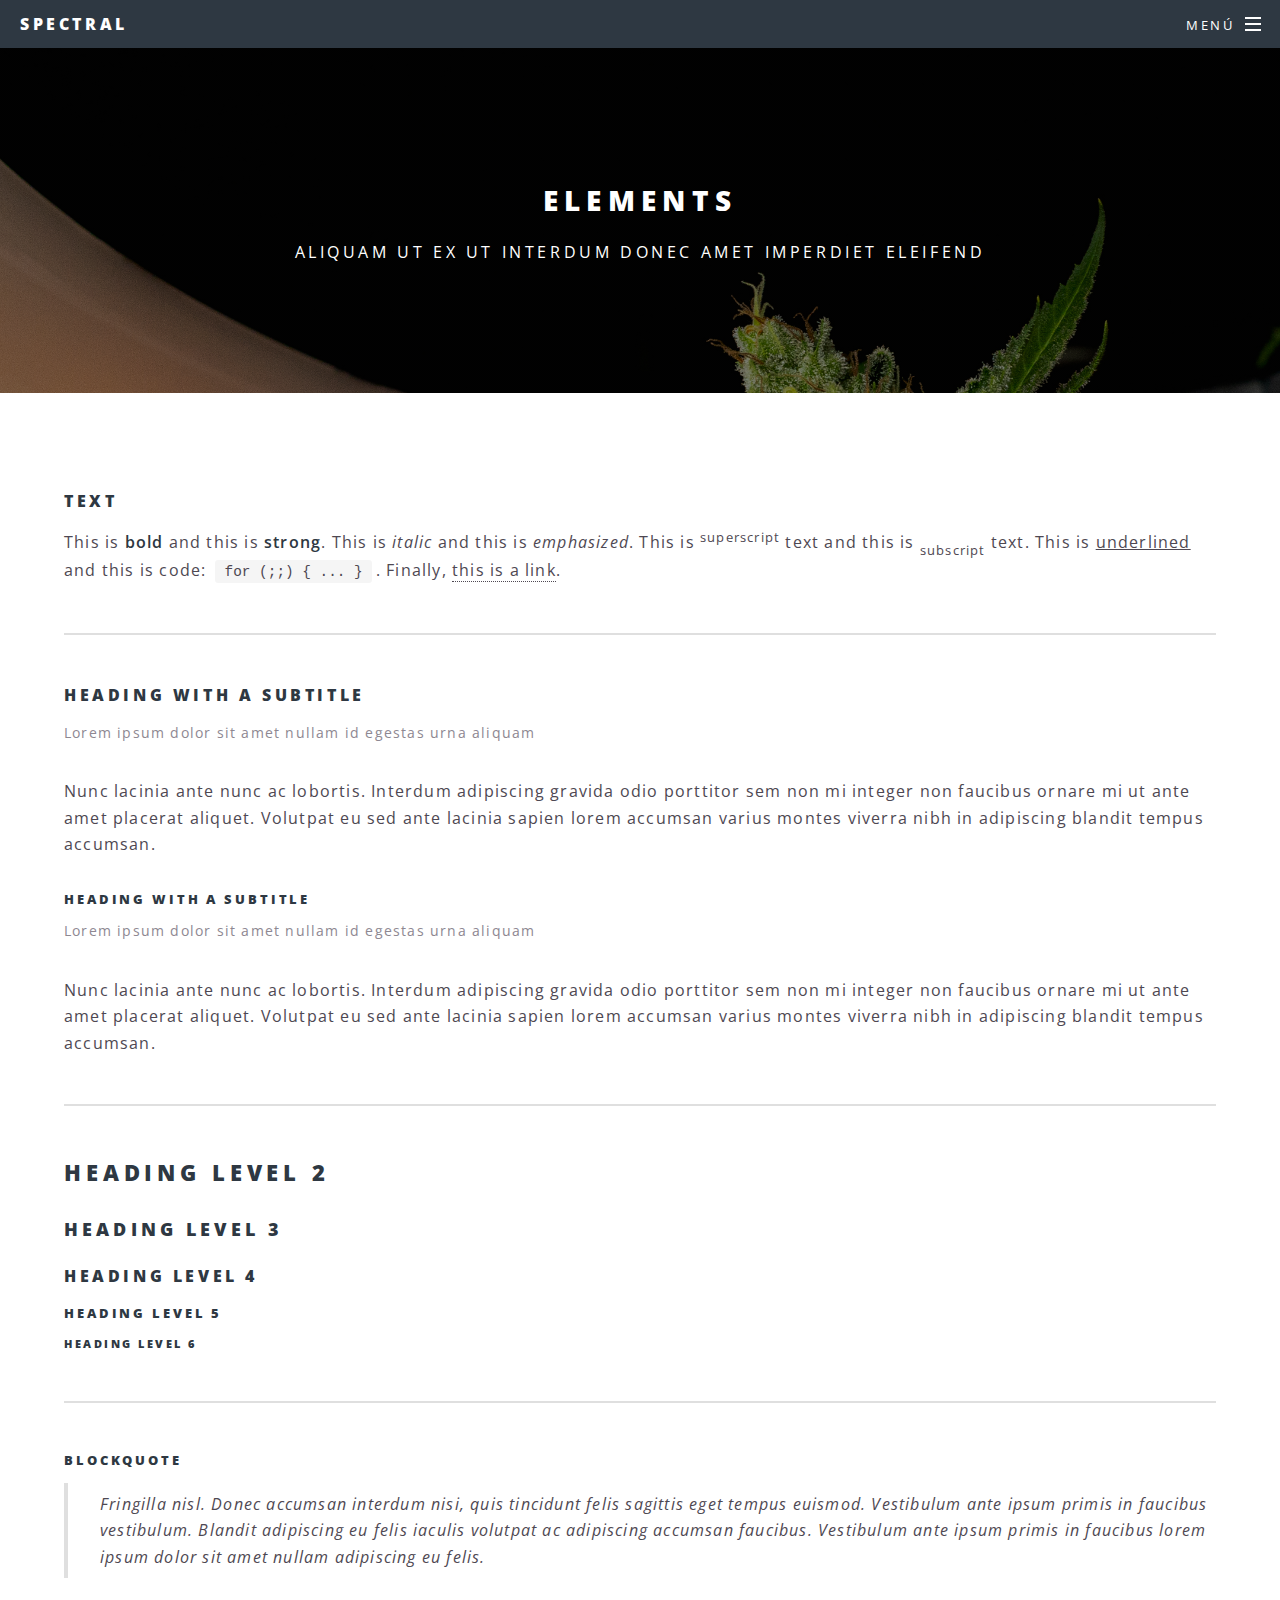
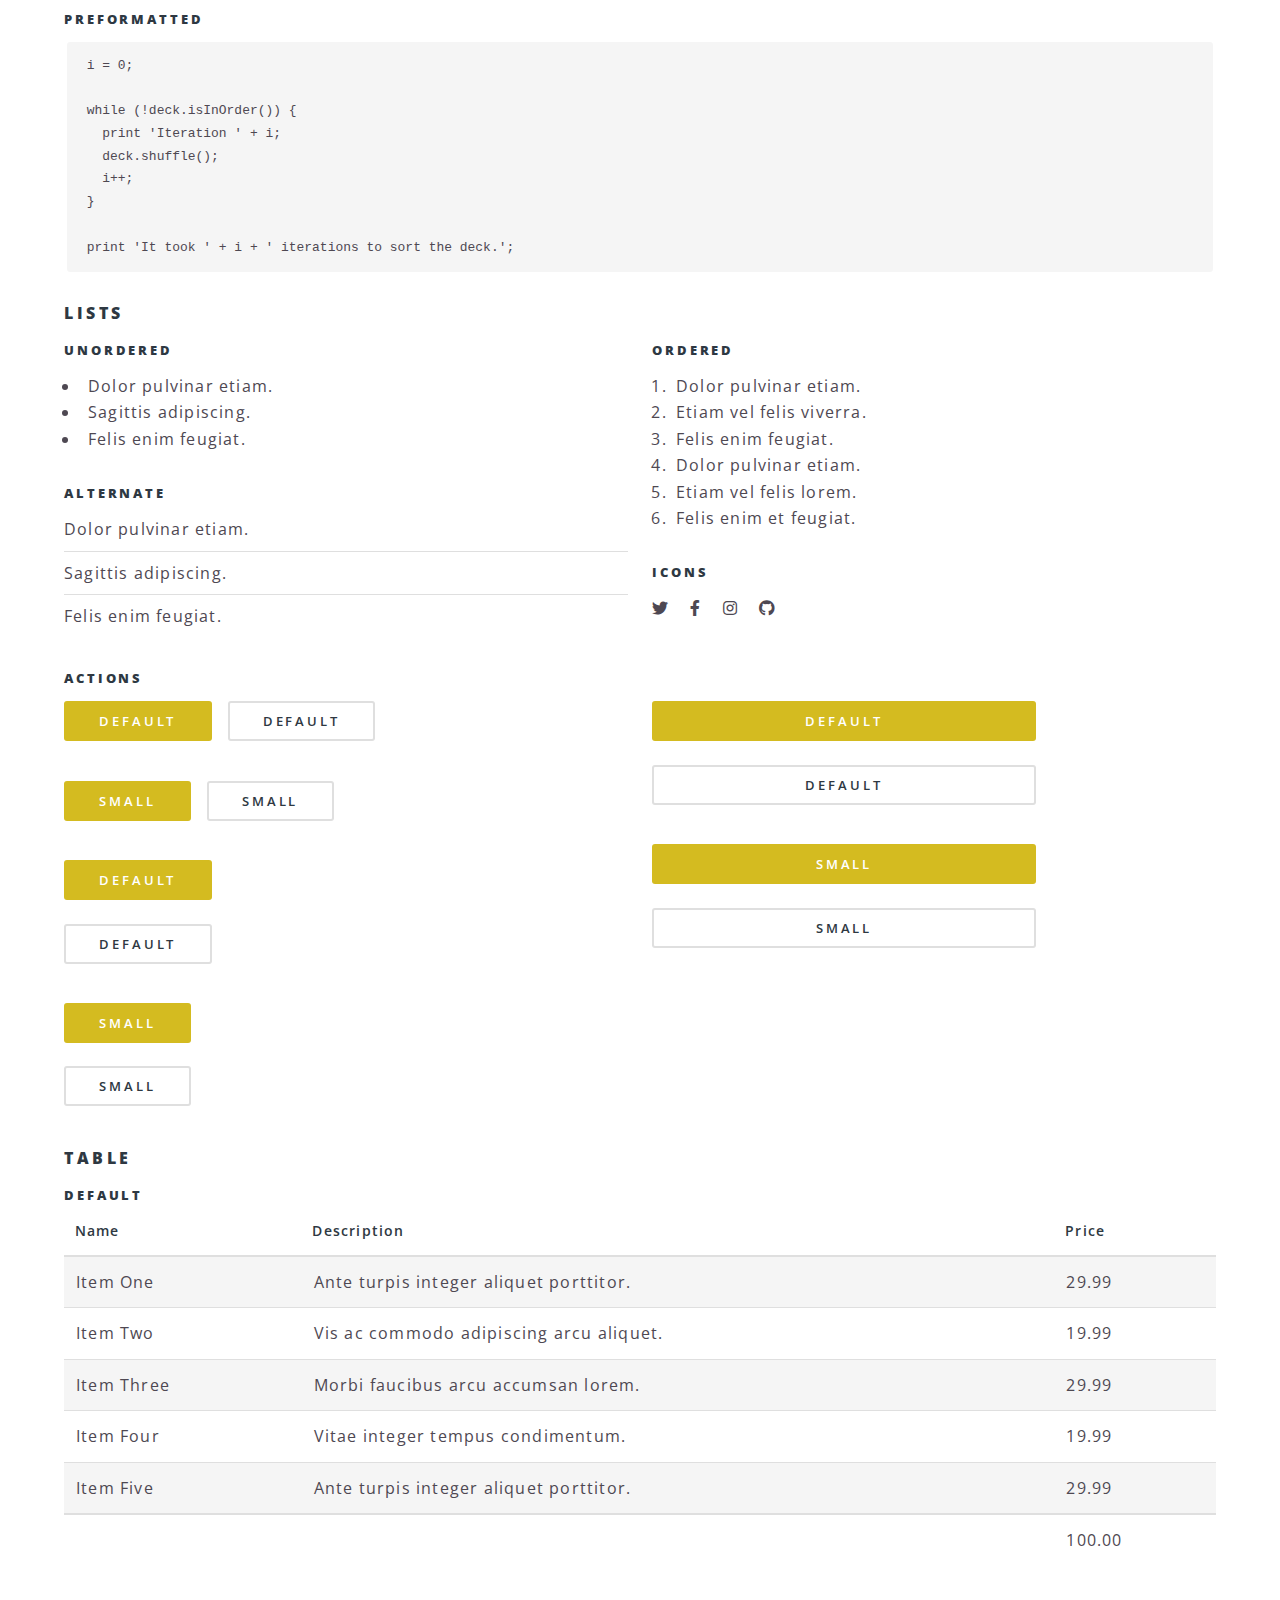
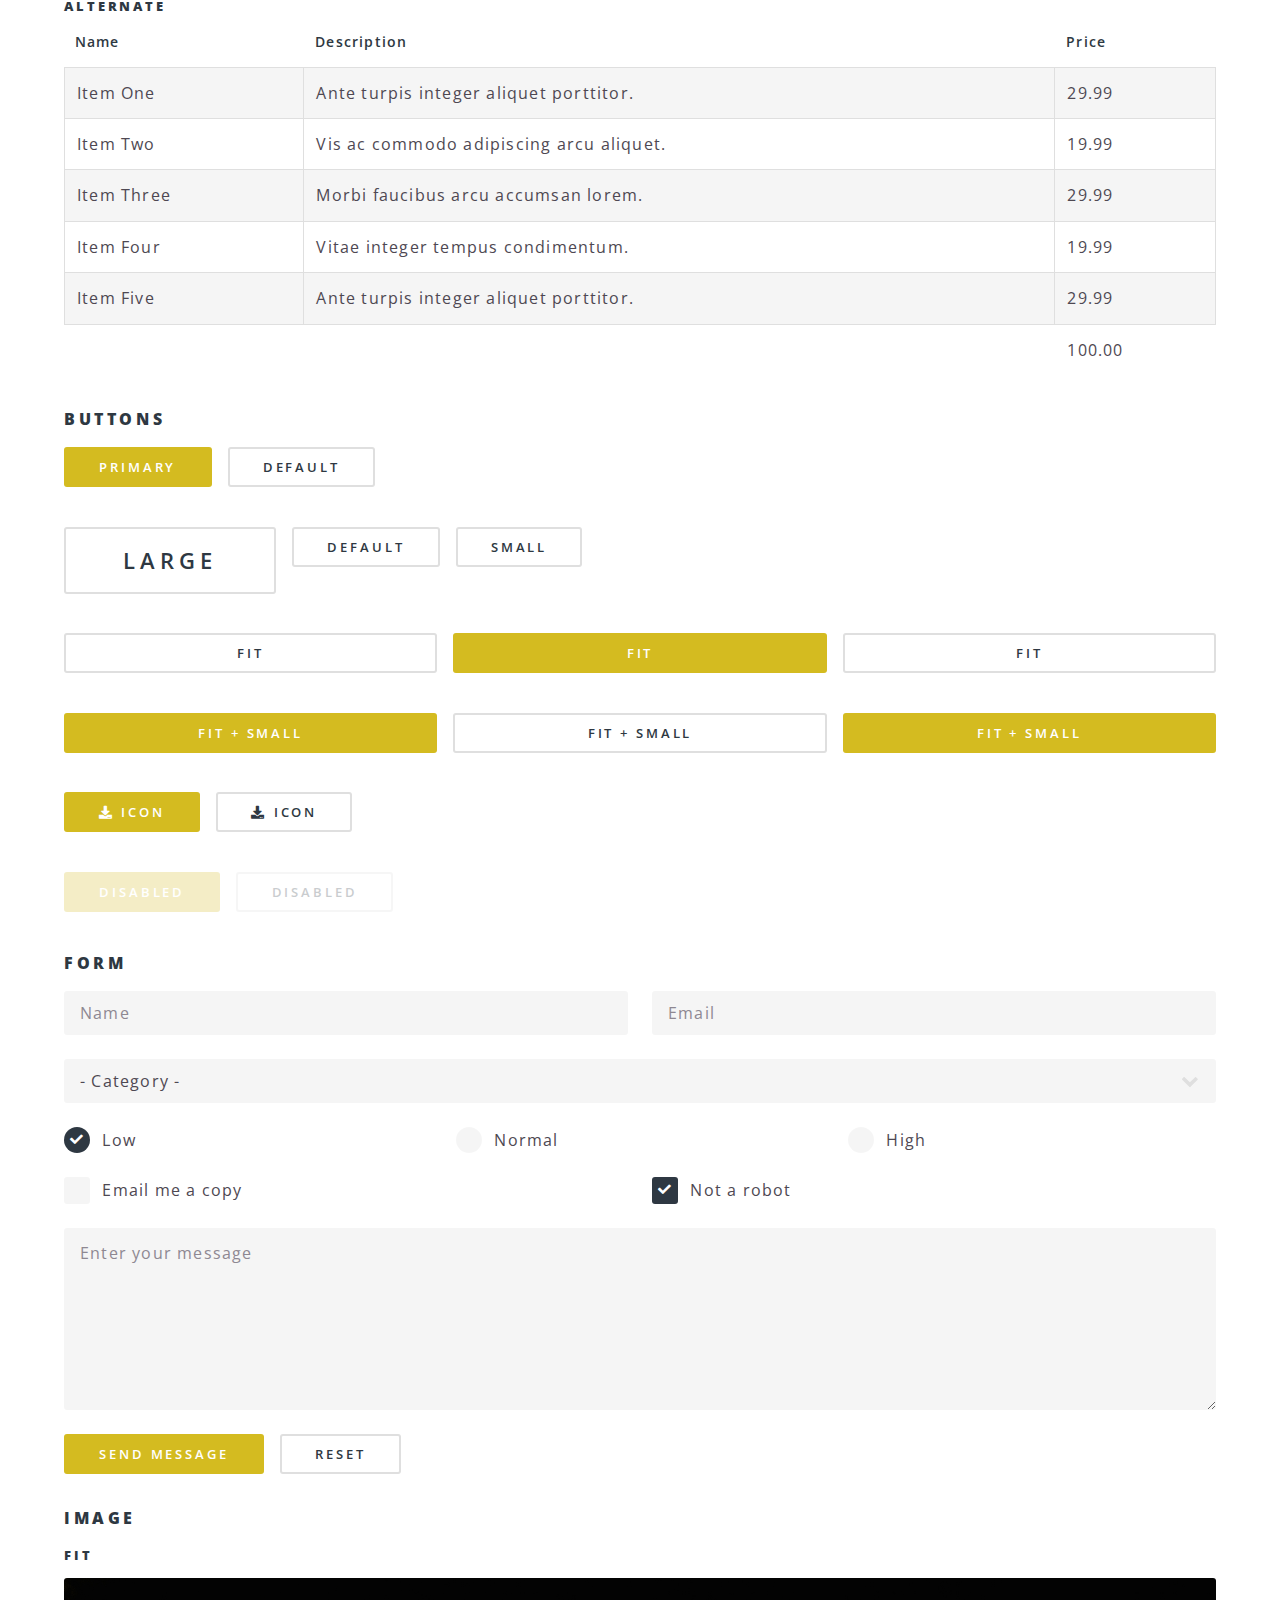
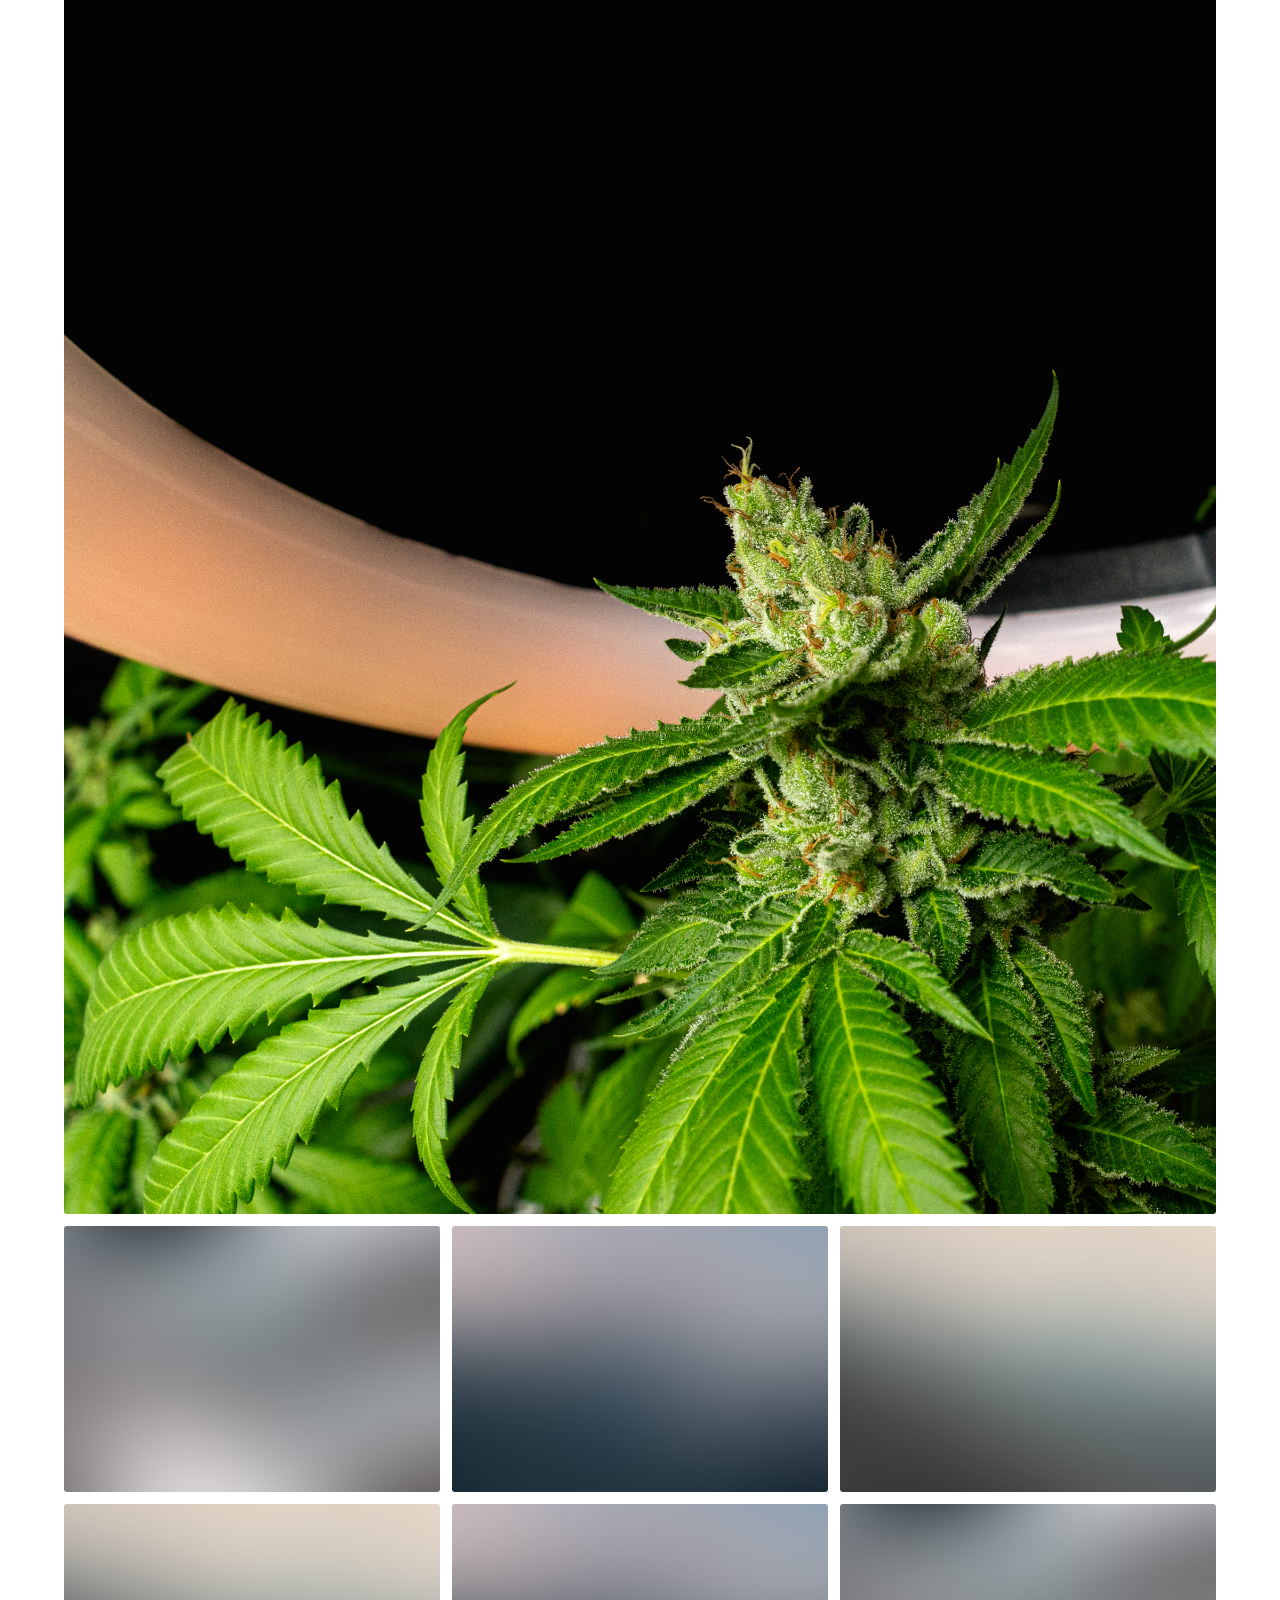
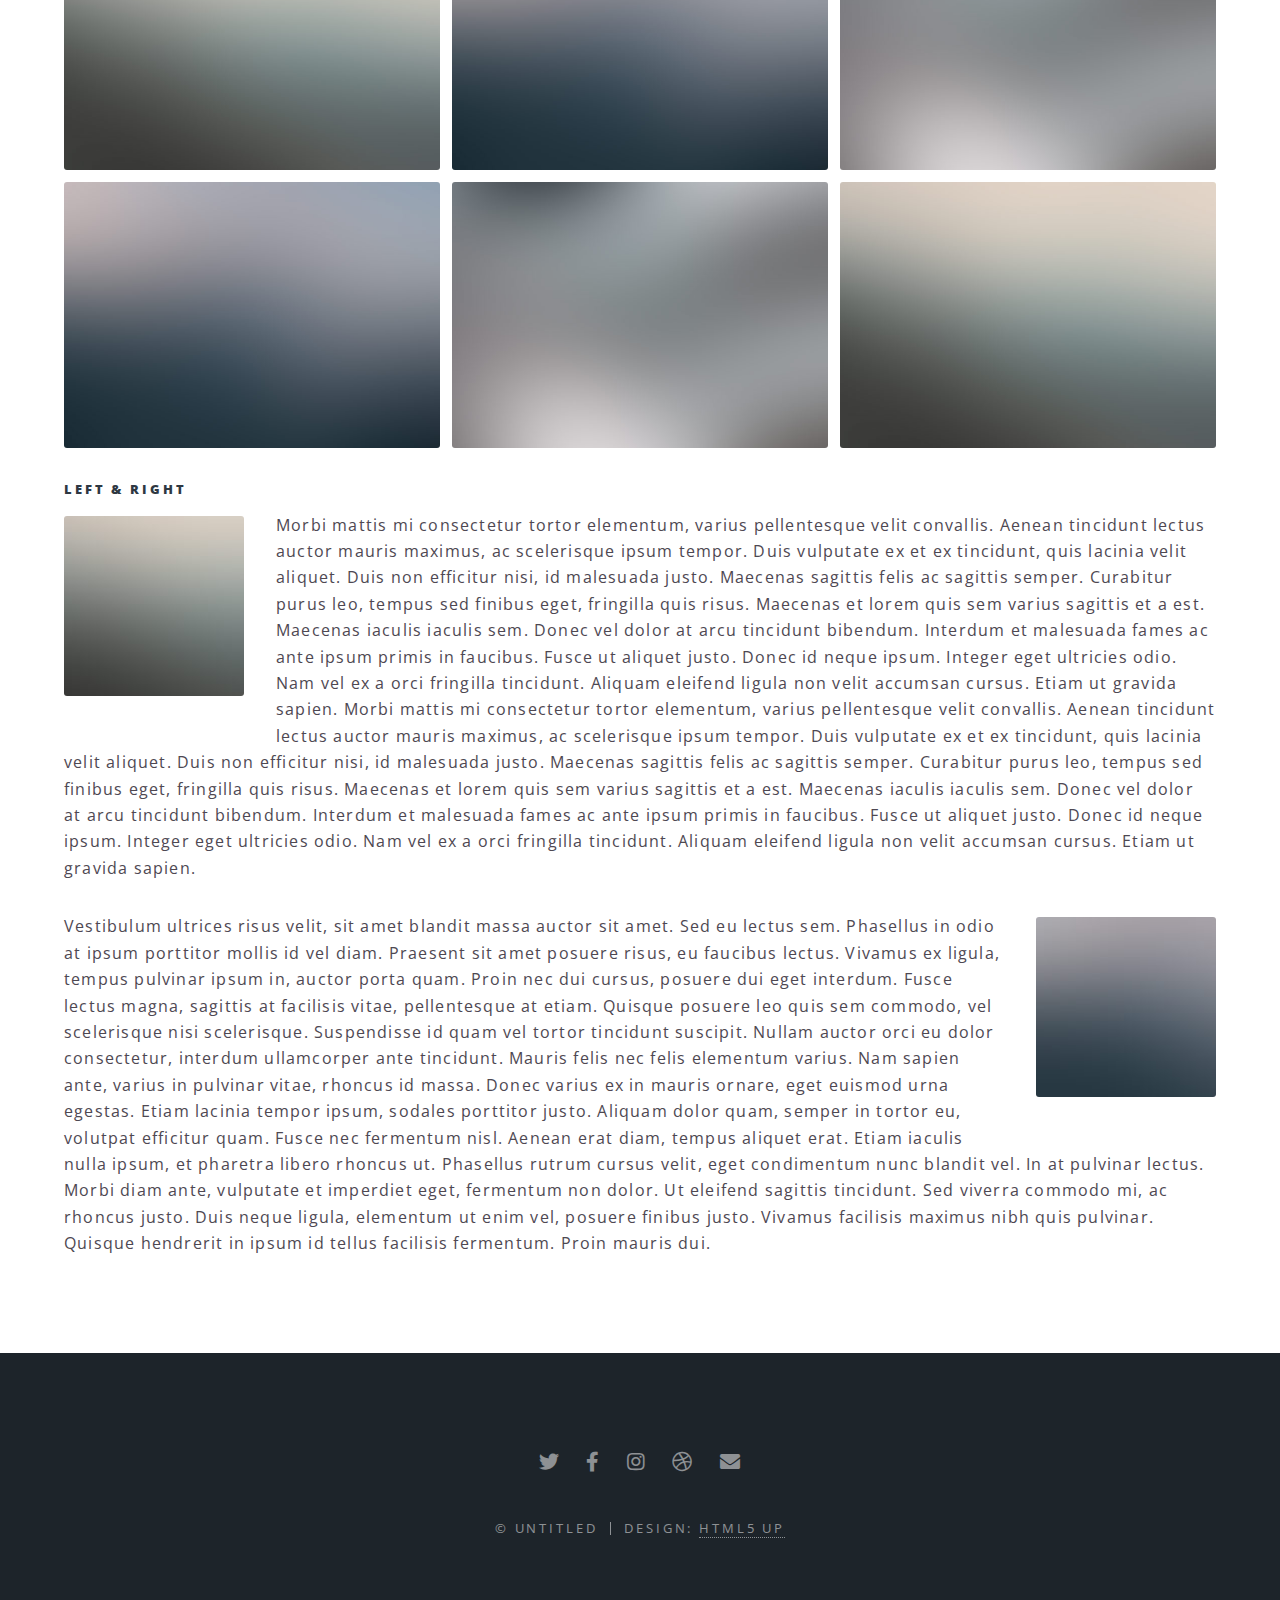
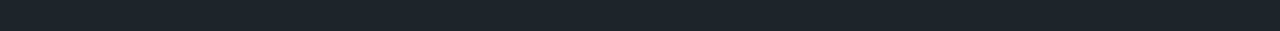
==== commit 7544ebe1: "v1" ====
--- a/elements.html
+++ b/elements.html
@@ -23,11 +23,11 @@
 						<nav id="nav">
 							<ul>
 								<li class="special">
-									<a href="#menu" class="menuToggle"><span>Menu</span></a>
+									<a href="#menu" class="menuToggle"><span>Menú</span></a>
 									<div id="menu">
 										<ul>
 											<li><a href="index.html">Home</a></li>
-											<li><a href="generic.html">Generic</a></li>
+											<li><a href="historia.html">Historia</a></li>
 											<li><a href="elements.html">Elements</a></li>
 											<li><a href="#">Sign Up</a></li>
 											<li><a href="#">Log In</a></li>
--- a/assets/css/main.css
+++ b/assets/css/main.css
@@ -1859,7 +1859,7 @@
 		input[type="email"]:focus,
 		select:focus,
 		textarea:focus {
-			box-shadow: 0 0 0 2px #21b2a6;
+			box-shadow: 0 0 0 2px #d4bb20;
 		}
 
 	select {
@@ -1956,7 +1956,7 @@
 
 		input[type="checkbox"]:focus + label:before,
 		input[type="radio"]:focus + label:before {
-			box-shadow: 0 0 0 2px #21b2a6;
+			box-shadow: 0 0 0 2px #d4bb20;
 		}
 
 	input[type="checkbox"] + label:before {
@@ -2078,7 +2078,7 @@
 			}
 
 		.icon.style1 {
-			color: #00ffcc;
+			color: #d4bb20;
 		}
 
 		.icon.style2 {
@@ -2487,7 +2487,7 @@
 		input[type="button"].primary,
 		button.primary,
 		.button.primary {
-			background-color: #ed4933;
+			background-color: #d4bb20;
 			box-shadow: none !important;
 			color: #ffffff !important;
 		}
@@ -2497,7 +2497,7 @@
 			input[type="button"].primary:hover,
 			button.primary:hover,
 			.button.primary:hover {
-				background-color: #ef5e4a !important;
+				background-color: #000000 !important;
 			}
 
 			input[type="submit"].primary:active,
@@ -2604,7 +2604,7 @@
 
 			.features li:before {
 				display: block;
-				color: #00ffcc;
+				color: #d4bb20;
 				position: absolute;
 				left: 1.75em;
 				top: 2.75em;
@@ -2817,7 +2817,7 @@
 		}
 
 		.wrapper.style1 {
-			background-color: #21b2a6;
+			background-color: #d4bb20;
 			color: #c8ece9;
 		}
 
@@ -2871,7 +2871,7 @@
 
 				.wrapper.style1 select option {
 					color: #ffffff;
-					background: #21b2a6;
+					background: #d4bb20;
 				}
 
 			.wrapper.style1 input[type="checkbox"] + label,
@@ -2887,7 +2887,7 @@
 			.wrapper.style1 input[type="checkbox"]:checked + label:before,
 			.wrapper.style1 input[type="radio"]:checked + label:before {
 				background: #ffffff;
-				color: #21b2a6;
+				color: #d4bb20;
 			}
 
 			.wrapper.style1 ::-webkit-input-placeholder {
@@ -3351,7 +3351,7 @@
 		-ms-transition: -ms-transform 0.5s ease;
 		transition: transform 0.5s ease;
 		-webkit-overflow-scrolling: touch;
-		background: #21b2a6;
+		background: #d4bb20;
 		color: #ffffff;
 		height: 100%;
 		max-width: 80%;
